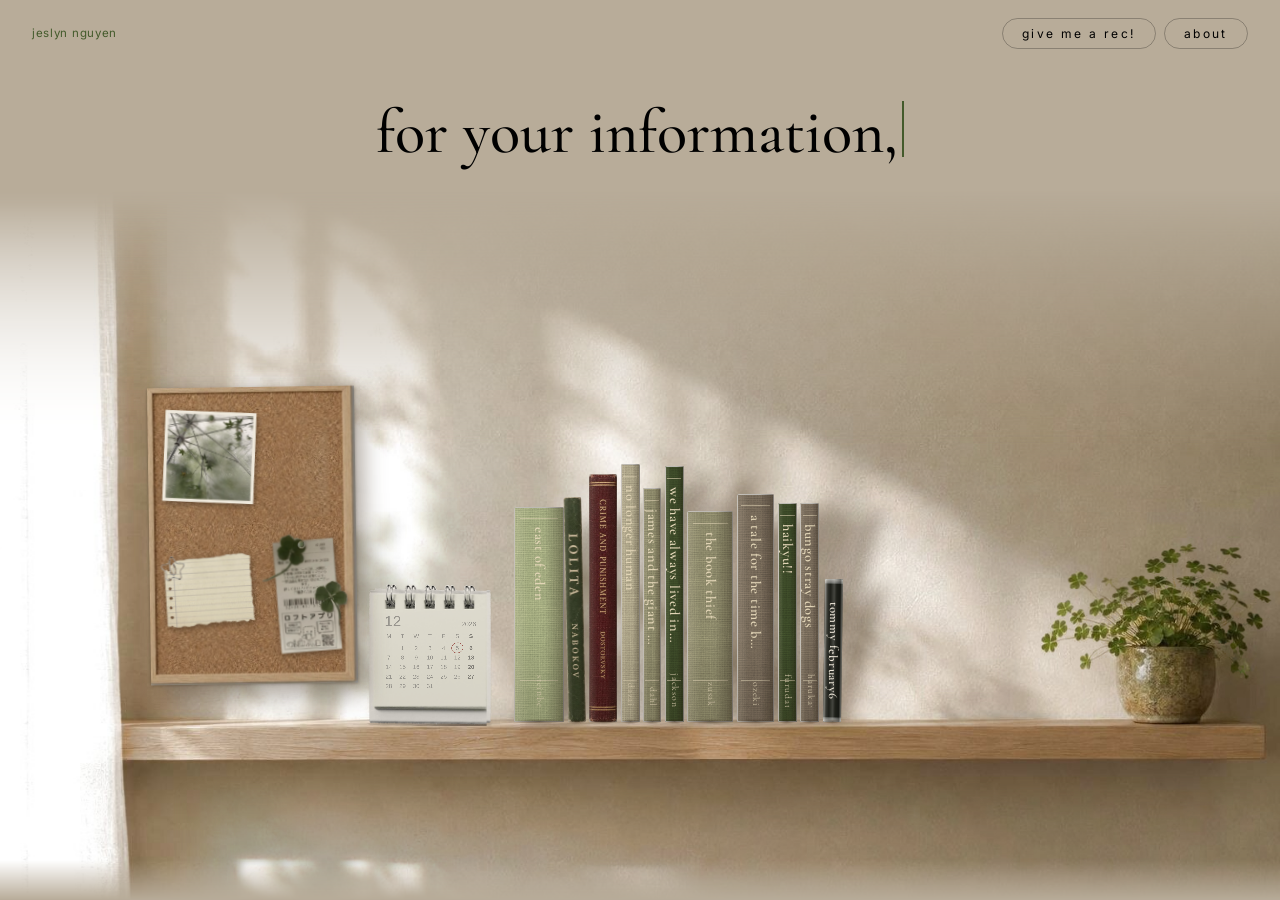
==== index.html @ f7315ec4 "wind on the curtain, clover and wall shadows, rain photo on the board, no search or filters, straigh" ====
<!DOCTYPE html>
<html lang="en">
<head>
  <meta charset="UTF-8" />
  <meta name="viewport" content="width=device-width, initial-scale=1.0" />
  <title>jeslyn.fyi</title>
  <link rel="stylesheet" href="styles.css?v=90" />
  <link rel="stylesheet" href="library/library.css?v=90" />
</head>
<body>
  <header class="lib-bar">
    <p class="lib-kicker">jeslyn nguyen</p>
    <div class="lib-bar-btns">
      <button class="lib-btn" id="libRecommend" type="button">give me a rec!</button>
      <button class="lib-btn" id="libAbout" type="button">about</button>
    </div>
  </header>
  <main class="lib">
    <div class="site lib-top">
      <header class="lib-hero">
        <h1 class="lib-heading" id="libHeading">for your information,</h1>
      </header>

      <p class="lib-now" id="libNow" aria-live="polite"></p>
    </div>

    <div class="scene" id="scene">
      <div class="scene-track">
        <div class="lib-shelf" id="shelfRead" aria-label="my shelf"></div>
      </div>
    </div>

    <div class="site lib-rest">
      <section class="lib-section" id="toReadSection" hidden>
        <p class="lib-kicker">up next</p>
        <h2 class="lib-heading lib-heading--small">the to-read shelf</h2>
        <p class="lib-count" id="toReadCount"></p>
        <div class="scene scene--queue">
          <div class="scene-track">
            <div class="lib-shelf" id="shelfToRead" aria-label="up next"></div>
          </div>
        </div>
      </section>

      <p class="lib-empty" id="libEmpty" hidden>nothing on the shelf yet</p>
    </div>
  </main>

  <div class="lib-overlay" id="overlay" hidden>
    <div class="lib-open" role="dialog" aria-modal="true" aria-labelledby="libTitle">
      <div class="lib-art" id="libArt">
        <span class="lib-disc" aria-hidden="true"></span>
        <div class="lib-cover" id="libCover">
          <img id="libCoverImg" alt="" />
          <span class="lib-cover-title" id="libCoverTitle"></span>
        </div>
      </div>
      <div class="lib-card">
        <div class="lib-head" id="libStatus"></div>
        <h2 class="lib-title" id="libTitle"></h2>
        <p class="lib-author" id="libAuthor"></p>
        <p class="lib-quote" id="libQuote"></p>
        <dl class="lib-meta" id="libMeta"></dl>
        <div class="lib-detail" id="libDetail"></div>
        <div class="lib-nav">
          <div class="lib-steps">
            <button type="button" id="libPrev">&larr; previous</button>
            <button type="button" id="libNext">next &rarr;</button>
          </div>
          <button type="button" id="libClose" class="lib-shelve">shelf</button>
        </div>
      </div>
    </div>
  </div>

  <div class="lib-overlay" id="weekOverlay" hidden>
    <div class="wk" role="dialog" aria-modal="true" aria-labelledby="wkTitle">
      <div class="wk-head">
        <h2 class="wk-title" id="wkTitle"></h2>
        <button type="button" class="wk-shelf" id="wkClose">shelf</button>
      </div>
      <div class="wk-week" id="wkWeek"></div>
    </div>
  </div>

  <div class="lib-overlay" id="aboutOverlay" hidden>
    <div class="rec about" role="dialog" aria-modal="true" aria-labelledby="aboutHeading">
      <button class="lib-close" id="aboutClose" type="button">close</button>
      <p class="lib-kicker">fyi</p>
      <h2 class="rec-heading" id="aboutHeading"></h2>
      <div class="about-text" id="aboutText"></div>
    </div>
  </div>

  <div class="lib-overlay" id="recOverlay" hidden>
    <form class="rec" id="recForm" role="dialog" aria-modal="true" aria-labelledby="recHeading" novalidate>
      <button class="lib-close" id="recClose" type="button">close</button>
      <p class="lib-kicker">recommend a book</p>
      <h2 class="rec-heading" id="recHeading">what should i read next?</h2>

      <div id="recPick">
        <input class="rec-input" id="recQuery" type="search" placeholder="search by title or author" autocomplete="off" aria-label="search for a book" />
        <p class="rec-hint" id="recHint" aria-live="polite"></p>
        <ul class="rec-results" id="recResults"></ul>
        <button class="rec-link" id="recManual" type="button">can't find it? type it in</button>
      </div>

      <div id="recWrite" hidden>
        <div class="rec-book">
          <span class="rec-thumb" id="recThumb"><img id="recThumbImg" alt="" hidden /></span>
          <div class="rec-book-text" id="recPicked">
            <p class="rec-book-title" id="recBookTitle"></p>
            <p class="rec-book-by" id="recBookBy"></p>
          </div>
          <div class="rec-book-text" id="recTyped" hidden>
            <input class="rec-input" id="recTitle" placeholder="title" aria-label="title" />
            <input class="rec-input" id="recAuthor" placeholder="author (optional)" aria-label="author" />
          </div>
        </div>
        <label class="rec-label" for="recName">your name</label>
        <input class="rec-input" id="recName" placeholder="who's recommending this?" maxlength="80" />
        <label class="rec-label" for="recWhy">why should i read it?</label>
        <textarea class="rec-input rec-why" id="recWhy" rows="3" placeholder="optional, a line or two" maxlength="2000"></textarea>
        <input type="checkbox" class="rec-trap" id="recTrap" tabindex="-1" autocomplete="off" aria-hidden="true" />
        <p class="rec-status" id="recStatus" aria-live="polite"></p>
        <div class="rec-actions">
          <button class="rec-link" id="recBack" type="button">&larr; another book</button>
          <button class="lib-btn rec-send" id="recSend" type="submit">send it</button>
        </div>
      </div>

      <div id="recDone" hidden>
        <p class="rec-done">sent! thank you &hearts;</p>
        <button class="rec-link" id="recAgain" type="button">recommend another</button>
      </div>
    </form>
  </div>

  <script src="library/shelf.js?v=90"></script>
  <script src="library/library.js?v=90"></script>
  <script src="library/recommend.js?v=90"></script>
  <script src="library/week.js?v=90"></script>
  <script src="library/wind.js?v=90"></script>
</body>
</html>
---- styles.css ----
@import url("https://fonts.googleapis.com/css2?family=Inter:wght@400;500;600&family=Cormorant+Garamond:ital,wght@0,500;0,600;1,500&family=Caveat:wght@500;600&display=swap");

:root {
  --bg: #b8ac99; /* the wall colour in library/photo/room.jpg */
  --ink: #1e211a;
  --accent: #435a2b;
}

* {
  margin: 0;
  padding: 0;
  box-sizing: border-box;
}

html {
  scroll-behavior: smooth;
}

body {
  background: var(--bg);
  color: var(--ink);
  font-family: "Inter", "Helvetica Neue", Helvetica, Arial, sans-serif;
  font-weight: 400;
  line-height: 1.6;
  text-transform: lowercase;
  -webkit-font-smoothing: antialiased;
  min-height: 100vh;
}

.site {
  max-width: 900px;
  margin: 0 auto;
  /* side padding grows/shrinks with the viewport for mobile friendliness */
  padding: clamp(2rem, 6vw, 3rem) clamp(1.15rem, 5vw, 2rem) 4rem;
}

/* page content */
.page-title {
  font-size: 2.2rem;
  font-weight: 600;
  letter-spacing: -0.02em;
  margin-bottom: 1.5rem;
}

.prose {
  /* fill the content column and reflow with the screen instead of
     wrapping at a fixed character count */
  max-width: 100%;
  font-size: 1.05rem;
}

.prose p {
  margin-bottom: 1.1rem;
}

.prose a {
  color: var(--accent);
  text-decoration: underline;
  text-underline-offset: 3px;
}

/* things i like: simple bullet list */
.like-list {
  margin: 0;
  padding-left: 1.2rem;
  line-height: 2;
  font-size: 1.05rem;
}

.like-list a {
  color: var(--accent);
  text-decoration: none;
  border-bottom: 1px solid transparent;
}

.like-list a:hover {
  border-bottom-color: var(--accent);
}

/* board: pinterest-style masonry — equal-width columns that pack
   vertically, so the top of one card meets the bottom of the one above. */
.board {
  column-count: 3;
  column-gap: 1rem;
}

.card {
  break-inside: avoid;
  display: inline-block;
  width: 100%;
  margin-bottom: 1rem;
  background: #ffffff;
  border: 1px solid rgba(0, 0, 0, 0.06);
  border-radius: 14px;
  overflow: hidden;
  transition: transform 0.15s ease, box-shadow 0.15s ease;
}

.card:hover {
  transform: translateY(-3px);
  box-shadow: 0 8px 20px rgba(45, 55, 30, 0.12);
}

.card h3 {
  font-size: 1.1rem;
  font-weight: 600;
}

/* linked card: whole card is clickable */
.card--link {
  text-decoration: none;
  color: inherit;
  position: relative;
  display: block;
}

.card--link:hover h3 {
  color: var(--accent);
}

.card-arrow {
  position: absolute;
  top: 0.7rem;
  right: 0.85rem;
  font-size: 0.9rem;
  color: var(--accent);
}

/* expandable card: opens a modal with more info */
.card--expand {
  position: relative;
  display: block;
  border: none;
  cursor: pointer;
  font-family: inherit;
  text-transform: lowercase;
  text-align: left;
  color: inherit;
}

.card--expand:hover h3 {
  color: var(--accent);
}

.card-plus {
  position: absolute;
  top: 0.55rem;
  right: 0.8rem;
  font-size: 1.1rem;
  line-height: 1;
  color: var(--accent);
}

/* text card: title + text, hugs the width of its longest line */
.card--text {
  padding: 1.1rem 1.2rem;
}

.card--link.card--text h3,
.card--expand.card--text h3 {
  padding-right: 1rem;
}

.card--text h3 {
  margin-bottom: 0.4rem;
}

.card--text p {
  font-size: 0.92rem;
  color: rgba(0, 0, 0, 0.75);
}

.card--text:has(p) {
  margin-bottom: 0;
}

.card--text h3:only-child {
  margin-bottom: 0;
}

/* image card: the image sets the width, title sits underneath */
.card--image {
  padding: 0;
}

.card--image img {
  display: block;
  width: 100%;
  height: auto;
}

.card--image h3 {
  padding: 0.85rem 1.1rem 1.05rem;
}

/* 3d tilt card (see the pointermove handler in things-i-like.html) */
.card--3d {
  transform-style: preserve-3d;
  will-change: transform;
  transition: transform 0.12s ease, box-shadow 0.15s ease;
}

.card--3d:hover {
  box-shadow: 0 18px 40px rgba(45, 55, 30, 0.25);
}

/* generic pop-up modal (things i like) */
.modal-overlay {
  position: fixed;
  inset: 0;
  background: rgba(0, 0, 0, 0.4);
  display: flex;
  align-items: center;
  justify-content: center;
  padding: 1.5rem;
  z-index: 10;
}

.modal-overlay[hidden] {
  display: none;
}

.modal-card {
  background: #ffffff;
  border: 1px solid rgba(0, 0, 0, 0.08);
  border-radius: 16px;
  width: 100%;
  max-width: 420px;
  padding: 1.6rem 1.7rem 1.8rem;
  position: relative;
  box-shadow: 0 20px 50px rgba(0, 0, 0, 0.25);
  max-height: 85vh;
  overflow-y: auto;
}

.modal-close {
  position: absolute;
  top: 0.9rem;
  right: 1.1rem;
  border: none;
  background: none;
  color: rgba(0, 0, 0, 0.45);
  font-family: inherit;
  font-size: 0.8rem;
  text-transform: lowercase;
  cursor: pointer;
}

.modal-close:hover {
  color: var(--accent);
}

.modal-title {
  font-size: 1.5rem;
  font-weight: 600;
  letter-spacing: -0.01em;
  margin-bottom: 0.9rem;
}

.modal-body {
  font-size: 0.98rem;
  color: rgba(0, 0, 0, 0.78);
}

.modal-body p {
  margin-bottom: 0.9rem;
}

.modal-body p:last-child {
  margin-bottom: 0;
}

/* placeholder page */
.placeholder {
  border: 1.5px dashed var(--accent);
  border-radius: 14px;
  padding: 2.5rem;
  text-align: center;
  color: var(--accent);
  font-size: 1.05rem;
  max-width: 60ch;
}

/* footer */
.footer {
  margin-top: 4rem;
  font-size: 0.85rem;
  color: rgba(0, 0, 0, 0.5);
}

@media (max-width: 720px) {
  .board {
    column-count: 2;
  }
}

@media (max-width: 460px) {
  .board {
    column-count: 1;
  }
  .page-title {
    font-size: 1.8rem;
  }
}

/* the cursor is a small moss-green dot everywhere (text fields keep the typing caret) */
:root { --dot: url("data:image/svg+xml,<svg xmlns='http://www.w3.org/2000/svg' width='22' height='22' viewBox='0 0 22 22'><circle cx='11' cy='11' r='10' fill='%23435a2b'/></svg>") 11 11, auto; }
*, *::before, *::after { cursor: var(--dot) !important; }
input[type="search"], input[type="text"], input[type="email"], textarea { cursor: text !important; }
---- library/library.css ----
/* digital library bookshelf (digital-library.html) */
.lib, .lib-overlay { --paper: #f4f2ed; --wood: #ddd8ce; --wood-dark: #bdb6a8; --shadow: 42, 36, 20; --grain: url("data:image/svg+xml,%3Csvg xmlns='http://www.w3.org/2000/svg' width='140' height='140'%3E%3Cfilter id='n'%3E%3CfeTurbulence type='fractalNoise' baseFrequency='0.85' numOctaves='2' stitchTiles='stitch'/%3E%3CfeColorMatrix values='0 0 0 0 0  0 0 0 0 0  0 0 0 0 0  0 0 0 0.22 0'/%3E%3C/filter%3E%3Crect width='140' height='140' filter='url(%23n)'/%3E%3C/svg%3E"); }
.lib-locked { overflow: hidden; }

/* hero */
.lib-hero { text-align: center; margin-bottom: 1.5rem; }
.lib-kicker { font-size: 0.72rem; letter-spacing: 0.3em; color: var(--accent); margin-bottom: 0.9rem; }
.lib-heading {
  font-family: "Cormorant Garamond", Georgia, serif;
  font-size: clamp(2.3rem, 6.5vw, 3.9rem);
  font-weight: 500;
  letter-spacing: 0;
  line-height: 1.15;
  max-width: 18em;
  margin: 0 auto;
  display: grid;
}
.lib-heading > span { grid-area: 1 / 1; }
.lib-ghost { visibility: hidden; }
.lib-keep { text-transform: none; }
.lib-typed::after { content: ""; display: inline-block; width: 2px; height: 0.9em; margin-left: 4px; background: var(--accent); vertical-align: -0.08em; animation: lib-caret 1s steps(1) infinite; }
.lib-heading--small { font-size: clamp(1.4rem, 3.5vw, 1.9rem); min-height: 0; }
.lib-heading--small::after { display: none; }
@keyframes lib-caret { 50% { opacity: 0; } }
.lib-count { margin-top: 0.9rem; font-size: 0.72rem; letter-spacing: 0.3em; color: var(--accent); }
.lib-btn {
  display: inline-block;
  background: none;
  font-family: inherit;
  text-transform: lowercase;
  cursor: pointer;
  margin-top: 1.1rem;
  padding: 0.45rem 1.2rem;
  border: 1px solid rgba(0, 0, 0, 0.25);
  border-radius: 999px;
  font-size: 0.75rem;
  letter-spacing: 0.2em;
  color: var(--ink);
  text-decoration: none;
  transition: border-color 0.15s, color 0.15s;
}
.lib-btn:hover { color: var(--accent); border-color: var(--accent); }
.lib-btn[hidden] { display: none; }

/* top bar: name on the left, rec + about on the right */
.lib-bar { display: flex; align-items: center; justify-content: space-between; gap: 1rem; padding: 1.1rem clamp(1rem, 4vw, 2rem) 0; }
.lib-bar .lib-kicker { margin: 0; letter-spacing: 0.06em; }
.lib-bar-btns { display: flex; gap: 0.5rem; }
.lib-bar .lib-btn { margin-top: 0; }

/* fixed room for up to 3 lines, so hovering never nudges the shelf */
.lib-now {
  text-align: center; font-size: 0.9rem; font-style: italic; color: var(--accent);
  line-height: 1.5; height: 4.5em; margin: 1.2rem auto 0.4rem; max-width: 40em;
  display: -webkit-box; -webkit-box-orient: vertical; -webkit-line-clamp: 3; line-clamp: 3; overflow: hidden;
}

/* ---------- the photographed room ----------
   photo/room.jpg is one photo of an empty oak shelf on the wall, lit from the upper left.
   everything on the shelf is sized in real centimetres (--cm) to match the photo's scale, and stands
   on the shelf's top, which is 25.1% of the photo's width up from its bottom edge. */
.lib-top { position: relative; z-index: 1; padding-bottom: 0; }
.lib-rest { padding-top: 0; }
/* with nothing on the to-read pile, drop the empty padding so the page doesn't scroll for nothing */
.lib-rest:not(:has(> :not([hidden]))) { display: none; }
/* the room fills the window and ends where its blurred bottom would be, but never crops above the shelf's front edge */
body:has(> main.lib) { height: 100dvh; display: flex; flex-direction: column; }
body:has(> main.lib) > .lib-bar { flex: none; }
main.lib { flex: 1 1 0; display: flex; flex-direction: column; }
main.lib > .lib-top, main.lib > .lib-rest { flex: none; }
#scene {
  flex: 1 1 0; min-height: max(46.5vw, 354px);
  -webkit-mask-image: linear-gradient(to bottom, #000 calc(100% - 2.5rem), transparent);
  mask-image: linear-gradient(to bottom, #000 calc(100% - 2.5rem), transparent);
}
.scene { position: relative; margin-top: calc(-15vw + 7.4rem); overflow-x: auto; overflow-y: hidden; scrollbar-width: none; }
.scene::-webkit-scrollbar { display: none; }
/* phones only have room for the shelf at its smaller size */
@media (max-width: 700px) {
  .scene .scene-track { --cm: 0.78cqw; }
  #scene .lib-shelf { left: 11.5%; }
  #scene .board { left: 14%; }
}
.scene-track {
  --cm: 0.9cqw;
  container-type: inline-size;
  position: relative;
  width: max(100%, 760px);
  aspect-ratio: 1536 / 1024;
}
/* the photo (and its fade) sits on a layer of its own so the hung board isn't faded with it */
.scene-track::before {
  content: ""; position: absolute; inset: 0;
  background: url("photo/room.jpg") center / 100% 100% no-repeat;
  -webkit-mask-image: linear-gradient(to bottom, transparent, #000 30%, #000 88%, transparent);
  mask-image: linear-gradient(to bottom, transparent, #000 30%, #000 88%, transparent);
}
/* wind.js: the curtain and clover, redrawn over the photo while the wind moves them */
/* leaves swinging past the photo's right edge shouldn't make the shelf scroll sideways */
.scene-track { overflow-x: clip; }
.wind { position: absolute; left: 0; top: 0; pointer-events: none; }
.wind-curtain, .wind-light {
  height: 100%;
  -webkit-mask-image: linear-gradient(to bottom, transparent 1.5%, #000 30%, #000 88%, transparent);
  mask-image: linear-gradient(to bottom, transparent 1.5%, #000 30%, #000 88%, transparent);
}
.wind-shade {
  isolation: isolate;
  overflow: hidden;
  -webkit-mask: url("photo/wind/shade-mask.png") 0 0 / 100% 100%;
  mask: url("photo/wind/shade-mask.png") 0 0 / 100% 100%;
}
.wind-shade-lit { position: absolute; inset: 0; background: url("photo/wind/shade-base.jpg") 0 0 / 100% 100%; }
.wind-shade-shadows { position: absolute; background: url("photo/wind/shade.jpg") 0 0 / 100% 100%; mix-blend-mode: multiply; will-change: transform; }
.wind-light { width: 100%; opacity: 0; background: radial-gradient(55% 75% at 0% 42%, rgba(255, 250, 238, 0.5), transparent 70%); }
.lib-shelf {
  position: absolute; left: 15%; right: 20.5%; bottom: 25.1cqw;
  display: flex; align-items: flex-end; justify-content: center; gap: calc(0.3 * var(--cm));
}
.lib-shelf[hidden], .lib-shelf > [hidden] { display: none; }
/* the to-read shelf is a shorter crop of the same photo */
.scene--queue { margin: 1.5rem 0 0; }
.scene--queue .scene-track { aspect-ratio: 1536 / 420; }
.scene--queue .scene-track::before { background-size: 100% auto; background-position: 50% 55%; -webkit-mask-image: none; mask-image: none; border-radius: 6px; }
.scene--queue .lib-shelf { bottom: 7.3cqw; left: 6%; right: 22%; }

/* everything on the shelf: a soft shadow thrown up and to the right onto the wall,
   and a dark crease where it meets the oak */
.bk, .cd {
  position: relative; flex: none; padding: 0; border: 0; background: none; font: inherit; color: inherit;
  transform-origin: 50% 100%;
  transition: transform 0.35s cubic-bezier(0.2, 0.7, 0.2, 1);
}
.bk { transform: rotate(var(--lean, 0deg)); }
.bk::before, .cd::before {
  pointer-events: none;
  content: ""; position: absolute; z-index: -1; left: 14%; right: -16%; top: 6%; bottom: 0;
  background: rgba(58, 40, 18, 0.38); filter: blur(calc(0.8 * var(--cm))); border-radius: 3px;
  transform: skewX(-16deg); transform-origin: 0 100%;
  transition: transform 0.35s cubic-bezier(0.2, 0.7, 0.2, 1), opacity 0.35s;
}
.bk::after, .cd::after {
  content: ""; position: absolute; z-index: 2; left: -2%; right: -2%; bottom: calc(-0.2 * var(--cm)); height: calc(0.45 * var(--cm));
  background: radial-gradient(closest-side, rgba(36, 22, 8, 0.5), transparent); pointer-events: none;
  transition: transform 0.35s cubic-bezier(0.2, 0.7, 0.2, 1), opacity 0.35s;
}
.bk:hover, .bk:focus-visible { transform: translateY(calc(-1.4 * var(--cm))) rotate(var(--lean, 0deg)); z-index: 3; }
.bk:hover::before, .bk:focus-visible::before,
.cd:hover::before, .cd:focus-visible::before { transform: translate(calc(0.5 * var(--cm)), calc(1.4 * var(--cm))) skewX(-16deg); opacity: 0.75; }
.bk:hover::after, .bk:focus-visible::after,
.cd:hover::after, .cd:focus-visible::after { transform: translateY(calc(1.4 * var(--cm))) scaleX(0.8); opacity: 0.45; }
.bk:focus-visible, .cd:focus-visible, .board:focus-visible { outline: none; }
.bk:focus-visible .bk-body, .cd:focus-visible .cd-body, .board:focus-visible .bb { outline: 2px solid #eef2e4; outline-offset: 3px; }
/* the photos were taken in flat studio light; this warms them into the room's light */
.bk-body, .cd-body, .bb, .cal { filter: sepia(0.14) saturate(0.9) brightness(0.94); }

/* books: a photo of the spine (spine: in shelf.js), or a cloth spine in their colour if there isn't one */
.bk { width: calc(var(--w) * var(--cm)); height: calc(var(--h) * var(--cm)); }
.bk-body { position: absolute; inset: 0; overflow: hidden; border-radius: 2px 2px 1px 1px; pointer-events: none; }
.bk-photo { position: absolute; inset: 0; width: 100%; height: 100%; object-fit: fill; display: block; }
.bk-cloth {
  position: absolute; inset: 0; display: flex; flex-direction: column; align-items: center; justify-content: space-between;
  padding: calc(1.8 * var(--cm)) 0 calc(1.3 * var(--cm));
  background: url("photo/cloth.jpg") center / calc(12 * var(--cm)) auto, var(--c); background-blend-mode: overlay;
  color: #e9dcbc; font-family: "Cormorant Garamond", Georgia, serif;
}
.bk-cloth::before, .bk-cloth::after { content: ""; position: absolute; left: 12%; right: 12%; height: 1px; background: currentColor; opacity: 0.55; }
.bk-cloth::before { top: calc(1 * var(--cm)); }
.bk-cloth::after { bottom: calc(3.6 * var(--cm)); }
.bk-title { writing-mode: vertical-rl; font-size: calc(1.25 * var(--cm)); font-weight: 600; letter-spacing: 0.05em; white-space: nowrap; overflow: hidden; text-overflow: ellipsis; max-height: 72%; }
.bk-author { font-size: calc(0.85 * var(--cm)); letter-spacing: 0.08em; writing-mode: vertical-rl; max-height: 18%; overflow: hidden; white-space: nowrap; }
.bk.has-photo .bk-cloth { display: none; }
/* the round of the spine: lit on the left, falling into shadow on the right */
.bk-body::after {
  content: ""; position: absolute; inset: 0;
  background: linear-gradient(90deg, rgba(255, 246, 226, 0.16), transparent 30%, transparent 62%, rgba(28, 16, 4, 0.34)),
    linear-gradient(to bottom, transparent 60%, rgba(28, 16, 4, 0.14));
}
.bk-ribbon { position: absolute; z-index: -1; right: 28%; top: calc(-1.3 * var(--cm)); width: calc(0.5 * var(--cm)); height: calc(2.4 * var(--cm)); background: #4d6a2f; clip-path: polygon(0 0, 100% 0, 100% 100%, 50% 82%, 0 100%); }

/* cds stand spine-out: a jewel case (a bit thicker than real so the names read), its printed spine behind clear plastic */
.cd { width: calc(1.6 * var(--cm)); height: calc(12.4 * var(--cm)); transform: rotate(var(--lean, 0deg)); }
.cd:hover, .cd:focus-visible { transform: translateY(calc(-1.4 * var(--cm))) rotate(var(--lean, 0deg)); z-index: 3; }
.cd-body { position: absolute; inset: 0; border-radius: 1px; overflow: hidden; pointer-events: none; background: var(--c); color: #f3eee4; transition: background-color 0.4s; }
.cd--light .cd-body { color: #1f1d18; }
.cd-name {
  position: absolute; inset: 5% 0; display: block; text-align: center; line-height: calc(1.6 * var(--cm));
  writing-mode: vertical-rl; font-family: "Cormorant Garamond", Georgia, serif; font-size: calc(1.1 * var(--cm)); font-weight: 600; letter-spacing: 0.06em;
  white-space: nowrap; overflow: hidden; text-overflow: ellipsis;
}
/* the plastic: bright hinge edges, a gloss streak, and the clear rails at the top and bottom */
.cd-body::after {
  content: ""; position: absolute; inset: 0;
  background:
    linear-gradient(90deg, rgba(255, 255, 255, 0.6), rgba(255, 255, 255, 0.1) 16%, transparent 32%, rgba(255, 255, 255, 0.18) 52%, transparent 66%, rgba(0, 0, 0, 0.28) 86%, rgba(255, 255, 255, 0.4)),
    linear-gradient(to bottom, rgba(225, 228, 230, 0.75), rgba(160, 165, 168, 0.55) 3%, transparent 3.4%, transparent 96.6%, rgba(160, 165, 168, 0.55) 97%, rgba(225, 228, 230, 0.75));
}
.cd .art { display: none; }

/* the bulletin board hangs on the wall to the left, above the calendar */
.board {
  position: absolute; z-index: 1; left: 11.5%; bottom: calc(24.9cqw + 3.5 * var(--cm));
  width: calc(18 * var(--cm)); aspect-ratio: 433 / 620; padding: 0; border: 0; background: none;
  transform: rotate(-0.8deg); transform-origin: 50% 0;
  transition: transform 0.45s cubic-bezier(0.2, 0.7, 0.2, 1);
}
.board::before {
  pointer-events: none;
  content: ""; position: absolute; z-index: -1; inset: 2% -3% -4% 3%;
  background: rgba(58, 40, 18, 0.42); filter: blur(calc(1 * var(--cm)));
  transition: transform 0.45s cubic-bezier(0.2, 0.7, 0.2, 1), opacity 0.45s;
}
.bb { position: absolute; inset: 0; pointer-events: none; box-shadow: 0 calc(0.1 * var(--cm)) calc(0.25 * var(--cm)) rgba(40, 26, 10, 0.35); }

/* the standing calendar (a photo with its page blanked, straightened to face the front; the month is laid onto the page) and its
   shadow on the shelf, which hangs just below the shelf line. Sizes inside .cal-page are photo pixels. */
.cal {
  position: relative; flex: none; width: calc(10.73 * var(--cm)); aspect-ratio: 750 / 858;
  margin: 0 calc(1.6 * var(--cm)) calc(-0.30 * var(--cm)) 0; filter: sepia(0.14) saturate(0.9) brightness(0.94);
}
.cal { display: block; padding: 0; border: 0; background: none; font: inherit; cursor: pointer; color: inherit; text-decoration: none; transition: filter 0.4s ease; }
/* hovering doesn't move it: the page catches a little more light and the pen circle around today is drawn again */
.cal:hover, .cal:focus-visible { filter: sepia(0.14) saturate(0.9) brightness(1); }
.cal:focus-visible { outline: 2px solid #eef2e4; outline-offset: 3px; }
.cal img { width: 100%; height: 100%; display: block; }
.cal-page {
  position: absolute; left: 0; top: 0; width: 673px; height: 664px; transform-origin: 0 0;
  font-family: "Helvetica Neue", Helvetica, Arial, sans-serif; color: #9a9a97; line-height: 1; text-transform: none;
}
.cal-num { position: absolute; left: 64px; top: 112px; font-size: 90px; font-weight: 300; }
.cal-year { position: absolute; right: 60px; top: 154px; font-size: 40px; }
.cal-days, .cal-grid { position: absolute; left: 49px; width: 574px; display: grid; grid-template-columns: repeat(7, 1fr); font-size: 35px; }
.cal-days { top: 218px; grid-auto-rows: 57px; }
.cal-grid { top: 290px; grid-auto-rows: 57.2px; }
.cal-days > span, .cal-grid > span { display: grid; place-items: center; }
.cal .sun { font-weight: 700; color: #82827f; }
/* today gets a pen circle */
.cal-grid .today { position: relative; }
.cal-grid .today::after {
  content: ""; position: absolute; left: 50%; top: 50%; width: 66px; height: 58px; transform: translate(-50%, -52%) rotate(-8deg);
  border: 3px solid rgba(168, 52, 48, 0.85); border-radius: 50% 46% 52% 48%;
  -webkit-mask: conic-gradient(from -60deg, #000 var(--ink), transparent 0); mask: conic-gradient(from -60deg, #000 var(--ink), transparent 0);
}
@property --ink { syntax: "<angle>"; inherits: false; initial-value: 360deg; }
@keyframes cal-ink { from { --ink: 0deg; } to { --ink: 360deg; } }
.cal:hover .today::after, .cal:focus-visible .today::after { animation: cal-ink 0.8s cubic-bezier(0.45, 0, 0.25, 1); }
.bb > img { width: 100%; height: 100%; display: block; }
/* things pinned to the cork; each pivots on its tack (or clip) and moves on its own when hovered */
.pin {
  position: absolute; pointer-events: auto; transform: rotate(var(--tilt));
  filter: drop-shadow(calc(0.1 * var(--cm)) calc(0.18 * var(--cm)) calc(0.28 * var(--cm)) rgba(45, 28, 12, 0.5));
  transition: transform 0.5s cubic-bezier(0.3, 1.5, 0.5, 1), filter 0.4s ease;
}
.pin img { width: 100%; display: block; }
.pin:hover { z-index: 1; filter: drop-shadow(calc(0.2 * var(--cm)) calc(0.38 * var(--cm)) calc(0.45 * var(--cm)) rgba(45, 28, 12, 0.42)); }
.pin-rain:hover { transform: rotate(calc(var(--tilt) - 2.4deg)) scale(1.015); }
.pin-receipt:hover { animation: pin-flutter 0.9s ease-in-out; }
.pin-note:hover { transform: rotate(calc(var(--tilt) + 2deg)) scale(1.02); }
@keyframes pin-flutter {
  25% { transform: rotate(calc(var(--tilt) - 2.5deg)); }
  50% { transform: rotate(calc(var(--tilt) + 1.6deg)); }
  75% { transform: rotate(calc(var(--tilt) - 0.8deg)); }
}
.tack {
  position: absolute; z-index: 2; width: 3.926%; aspect-ratio: 1; transform: translate(-50%, -50%); pointer-events: none;
  background: url("photo/board/tack.png") center / 100% no-repeat;
  filter: drop-shadow(calc(0.06 * var(--cm)) calc(0.1 * var(--cm)) calc(0.1 * var(--cm)) rgba(45, 28, 12, 0.55));
}
.about-text p { line-height: 1.6; margin-bottom: 0.8rem; }
.about-text p:last-child { margin-bottom: 0; }
.about-text a { color: inherit; text-decoration: underline; text-decoration-thickness: 1px; text-underline-offset: 3px; }
.about-text a:hover { color: #435a2b; }
.about-links { display: flex; flex-wrap: wrap; align-items: center; gap: 0.6rem; margin-top: 1.2rem; }
.about-links .lib-btn { margin-top: 0; }

/* open cd: square case with the disc sliding out to the right */
.lib-art { position: relative; width: 100%; }
.lib-art .lib-cover { z-index: 1; }
.lib-disc { display: none; }
.lib-art--cd .lib-cover { aspect-ratio: 1; border-radius: 1px; }
.lib-art--cd .lib-disc {
  display: block; position: absolute; z-index: 0;
  top: 3%; right: 3%; width: 94%; aspect-ratio: 1; border-radius: 50%;
  box-shadow: 0 2px 6px rgba(40, 28, 14, 0.28);
  -webkit-mask: radial-gradient(circle, transparent 0 6.5%, #000 7%);
  mask: radial-gradient(circle, transparent 0 6.5%, #000 7%);
  animation: lib-slide 0.75s cubic-bezier(0.25, 0.8, 0.25, 1) 0.3s both;
}
/* the printed silver face; it spins on its own layer so the slide keeps its transform */
.lib-disc::before {
  content: ""; position: absolute; inset: 0; border-radius: 50%;
  background:
    radial-gradient(circle, rgba(250, 250, 248, 0.92) 0 14%, rgba(150, 150, 156, 0.55) 14.5% 15.5%, transparent 16% 48.5%, rgba(255, 255, 255, 0.35) 49% 49.6%, transparent 50%),
    conic-gradient(from 20deg, #d9d9dc, #f4f4f2 8%, #c7d6dd 14%, #e9dfee 20%, #f6f0d8 26%, #cfcfd3 34%, #b9b9be 44%, #ecebe8 52%, #d4e1e6 58%, #ecdcea 64%, #f5efd5 70%, #c9c9cd 80%, #b4b4b9 90%, #d9d9dc);
  box-shadow: inset 0 0 0 1px rgba(120, 120, 126, 0.35);
}
.lib-art--playing .lib-disc::before { animation: lib-spin 6s linear 1.05s infinite; }
@keyframes lib-slide { from { transform: translateX(0); } to { transform: translateX(42%); } }
@keyframes lib-spin { to { transform: rotate(360deg); } }
@media (min-width: 701px) { .lib-open:has(.lib-art--cd) { gap: 8.5rem; } }

.lib-section { margin-top: 4rem; text-align: center; }
.lib-section .lib-shelf { margin-top: 1.5rem; text-align: left; }
.lib-empty { text-align: center; color: rgba(0, 0, 0, 0.5); padding: 3rem 0; }

/* open book */
.lib-overlay {
  position: fixed;
  inset: 0;
  z-index: 10;
  display: flex;
  align-items: center;
  justify-content: center;
  padding: 1.5rem;
  background: rgba(235, 232, 226, 0.75);
  backdrop-filter: blur(10px);
  -webkit-backdrop-filter: blur(10px);
  animation: lib-fade 0.25s ease;
}
.lib-overlay[hidden] { display: none; }
@keyframes lib-fade { from { opacity: 0; } }
.lib-open {
  display: grid;
  grid-template-columns: minmax(0, 300px) minmax(0, 400px);
  gap: 4.5rem;
  align-items: center;
  max-height: 100%;
  animation: lib-rise 0.35s ease;
}
@keyframes lib-rise { from { transform: translateY(14px); opacity: 0; } }
/* closing is the opening played backwards */
.lib-overlay.lib-leaving { animation: lib-unfade 0.35s ease both; pointer-events: none; }
@keyframes lib-unfade { to { opacity: 0; } }
.lib-overlay.lib-leaving > * { animation: lib-sink 0.35s ease both; }
@keyframes lib-sink { to { transform: translateY(14px); opacity: 0; } }
.lib-cover {
  position: relative;
  aspect-ratio: 2 / 3;
  border-radius: 1px 2px 2px 1px;
  overflow: hidden;
  background: var(--c, var(--accent));
  box-shadow: inset 6px 0 8px -4px rgba(0, 0, 0, 0.35), 0 30px 60px -25px rgba(0, 0, 0, 0.55);
}
.lib-cover img { width: 100%; height: 100%; object-fit: cover; display: block; }
.lib-cover::after { content: ""; position: absolute; inset: 0 auto 0 0; width: 14px; background: linear-gradient(to right, rgba(0, 0, 0, 0.25), transparent); }
.lib-cover-title { display: none; }
.lib-cover--plain .lib-cover-title { display: flex; position: absolute; inset: auto 1.2rem 1.4rem; color: #ffffff; font-size: 1.4rem; font-weight: 600; line-height: 1.2; }
.lib-card {
  position: relative;
  max-height: calc(100vh - 3rem);
  overflow-y: auto;
  padding: 1.5rem 1.6rem 1.4rem;
  background: var(--paper);
  border: 1px solid rgba(0, 0, 0, 0.12);
  border-radius: 2px;
  box-shadow: 0 20px 50px rgba(0, 0, 0, 0.18);
}
.lib-close { position: absolute; top: 0.9rem; right: 1rem; border: none; background: none; font: inherit; font-size: 0.8rem; text-transform: lowercase; color: rgba(0, 0, 0, 0.45); cursor: pointer; }
.lib-close:hover { color: var(--accent); }
.lib-head { font-size: 0.72rem; letter-spacing: 0.06em; color: var(--accent); border-bottom: 1.5px solid var(--accent); padding-bottom: 0.5rem; margin-bottom: 0.9rem; }
.lib-title { font-size: 1.6rem; font-weight: 600; letter-spacing: -0.01em; line-height: 1.2; }
.lib-author { color: var(--accent); margin-bottom: 0.8rem; }
.lib-quote { font-style: italic; font-size: 0.95rem; color: rgba(0, 0, 0, 0.7); margin-bottom: 0.8rem; }
.lib-quote[hidden] { display: none; }
.lib-row { display: flex; justify-content: space-between; gap: 1rem; padding: 0.45rem 0; border-bottom: 1px dashed rgba(0, 0, 0, 0.15); font-size: 0.9rem; }
.lib-row dt { color: rgba(0, 0, 0, 0.5); }
.lib-row dd { text-align: right; font-weight: 500; }
.lib-detail { margin-top: 1.1rem; border-top: 1.5px solid var(--accent); padding-top: 0.9rem; }
.lib-detail[hidden] { display: none; }
.lib-detail h4 { font-size: 0.72rem; letter-spacing: 0.1em; color: var(--accent); margin-bottom: 0.3rem; }
.lib-detail p { font-size: 0.92rem; color: rgba(0, 0, 0, 0.78); margin-bottom: 0.9rem; }
.lib-detail p:last-child { margin-bottom: 0; }
.lib-tracks { padding-left: 1.05rem; margin-bottom: 0.9rem; font-size: 0.92rem; color: rgba(0, 0, 0, 0.78); }
.lib-tracks:last-child { margin-bottom: 0; }
.lib-tracks li { line-height: 1.45; padding: 0.05rem 0; }
.lib-tracks li::marker { color: var(--accent); }
.lib-nav { display: flex; align-items: center; justify-content: space-between; margin-top: 1.2rem; }
.lib-steps { display: flex; gap: 1.6rem; }
.lib-nav button { border: none; background: none; font: inherit; font-size: 0.8rem; letter-spacing: 0.1em; text-transform: lowercase; color: var(--accent); cursor: pointer; }
.lib-steps button { color: rgba(0, 0, 0, 0.5); }
.lib-steps button:hover { color: var(--accent); }
.lib-shelve { color: var(--accent); }
.lib-nav button:disabled { visibility: hidden; }
.lib-nav button:hover { text-decoration: underline; text-underline-offset: 3px; }

@media (max-width: 700px) {
  .lib-bar .lib-btn { padding: 0.4rem 0.8rem; letter-spacing: 0.12em; }
  .lib-overlay { align-items: flex-start; overflow-y: auto; }
  .lib-open { grid-template-columns: 1fr; gap: 1.2rem; justify-items: center; max-height: none; }
  .lib-art { width: 150px; }
  .lib-art--cd { margin-right: 64px; }
  .lib-card { max-height: none; }
}
@media (prefers-reduced-motion: reduce) {
  .bk, .cd, .cd-body, .board, .cal, .cal .today::after, .pin, .bk::before, .cd::before, .board::before, .bk::after, .cd::after, .lib-overlay, .lib-open, .rec { transition: none; animation: none; }
  .lib-art--cd .lib-disc, .lib-disc::before { animation: none; }
  .lib-art--cd .lib-disc { transform: translateX(42%); }
  .lib-heading::after { display: none; }
}

/* recommend a book */
.rec {
  position: relative;
  width: min(100%, 34rem);
  max-height: 100%;
  overflow-y: auto;
  padding: 2rem clamp(1.2rem, 5vw, 2.2rem) 1.8rem;
  background: #f7f5f0;
  border-radius: 2px;
  box-shadow: 0 30px 60px -30px rgba(0, 0, 0, 0.35);
  text-align: left;
  animation: lib-rise 0.35s ease;
}
.rec [hidden] { display: none; }
.rec-heading { font-size: 1.5rem; font-weight: 600; letter-spacing: -0.01em; margin-bottom: 1.4rem; }
.rec-input {
  display: block;
  width: 100%;
  padding: 0.5rem 0.1rem;
  border: none;
  border-bottom: 1.5px solid rgba(0, 0, 0, 0.2);
  background: none;
  font: inherit;
  color: inherit;
  outline: none;
  resize: vertical;
}
.rec-input:focus { border-bottom-color: var(--accent); }
.rec-input::placeholder { color: rgba(0, 0, 0, 0.38); }
.rec-label { display: block; margin-top: 1.3rem; font-size: 0.72rem; letter-spacing: 0.2em; color: var(--accent); }
.rec-hint { min-height: 1.4em; margin-top: 0.6rem; font-size: 0.85rem; color: rgba(0, 0, 0, 0.5); }
.rec-results { list-style: none; max-height: 18rem; overflow-y: auto; margin: 0 -0.5rem; }
.rec-result {
  display: flex;
  align-items: center;
  gap: 0.8rem;
  width: 100%;
  padding: 0.45rem 0.5rem;
  border: none;
  border-radius: 8px;
  background: none;
  font: inherit;
  text-transform: lowercase;
  text-align: left;
  color: inherit;
  cursor: pointer;
}
.rec-result:hover, .rec-result:focus-visible { background: rgba(44, 90, 136, 0.08); outline: none; }
.rec-result > span:last-child { display: flex; flex-direction: column; min-width: 0; }
.rec-thumb {
  flex: none;
  display: block;
  width: 64px;
  aspect-ratio: 2 / 3;
  overflow: hidden;
  border-radius: 2px;
  background: var(--bg);
  box-shadow: inset 3px 0 4px -2px rgba(0, 0, 0, 0.3), 0 8px 16px -10px rgba(0, 0, 0, 0.5);
}
.rec-thumb--small { width: 34px; }
.rec-thumb img { width: 100%; height: 100%; object-fit: cover; display: block; }
.rec-book { display: flex; align-items: center; gap: 1.1rem; margin-bottom: 0.4rem; }
.rec-book-text { flex: 1; min-width: 0; }
.rec-book-title { display: block; font-weight: 600; line-height: 1.3; }
.rec-book-by { display: block; font-size: 0.85rem; color: rgba(0, 0, 0, 0.55); }
.rec-why { min-height: 4.5rem; }
.rec-trap { position: absolute; left: -9999px; }
.rec-status { min-height: 1.4em; margin-top: 0.9rem; font-size: 0.85rem; color: var(--accent); }
.rec-actions { display: flex; justify-content: space-between; align-items: center; margin-top: 0.6rem; }
.rec-link { border: none; background: none; padding: 0; margin-top: 0.8rem; font: inherit; font-size: 0.85rem; text-transform: lowercase; color: var(--accent); cursor: pointer; }
.rec-link:hover { text-decoration: underline; }
.rec-actions .rec-link, .rec-send { margin-top: 0; }
.rec-send { background: var(--accent); border-color: var(--accent); color: #ffffff; }
.rec-send:hover { color: #ffffff; opacity: 0.88; }
.rec-send:disabled { opacity: 0.5; cursor: default; }
.rec-done { font-size: 1.1rem; font-weight: 600; color: var(--accent); }

/* the week that opens from the calendar: a paper week planner over the room */
.wk {
  --wk-ink: #2d2a22; --wk-muted: #9a9384; --wk-line: rgba(70, 55, 30, 0.1); --wk-accent: #435a2b;
  position: relative; display: flex; flex-direction: column; width: min(100%, 62rem); height: min(100%, 40rem);
  background: #f8f6f1; border: 1px solid rgba(0, 0, 0, 0.1); border-radius: 2px;
  box-shadow: 0 30px 60px -32px rgba(var(--shadow), 0.45);
  font-family: "Inter", "Helvetica Neue", Helvetica, Arial, sans-serif; color: var(--wk-ink);
  text-transform: lowercase; letter-spacing: normal; text-align: left;
  animation: lib-rise 0.35s ease;
}
.wk-head { display: flex; align-items: baseline; justify-content: space-between; gap: 1rem; padding: 1.3rem 1.6rem 0.8rem; }
.wk-title { font-family: "Cormorant Garamond", Georgia, serif; font-size: 2.3rem; font-weight: 500; line-height: 1; margin: 0; white-space: nowrap; }
.wk-title b { font-weight: 500; }
.wk-title span { color: var(--wk-muted); font-style: italic; font-weight: 400; }
.wk-shelf { font: inherit; font-size: 0.8rem; letter-spacing: 0.1em; color: var(--wk-accent); background: none; border: 0; padding: 0.2rem 0; cursor: pointer; }
.wk-shelf:hover { text-decoration: underline; text-underline-offset: 4px; }
.wk-week { flex: 1; display: grid; grid-template-columns: 3.6rem repeat(7, minmax(0, 1fr)); grid-template-rows: auto auto 1fr; min-height: 0; padding: 0 1.2rem 1rem 0.4rem; }
.wk-day { display: flex; flex-direction: column; align-items: center; gap: 0.15rem; padding: 0.2rem 0 0.6rem; white-space: nowrap; }
.wk-day > span:first-child { font-size: 0.66rem; letter-spacing: 0.22em; color: var(--wk-muted); }
.wk-num { font-family: "Cormorant Garamond", Georgia, serif; font-size: 1.7rem; line-height: 1.1; min-width: 2.2rem; text-align: center; }
.wk-day.wkend .wk-num { color: var(--wk-muted); }
.wk-day.today > span:first-child, .wk-day.today .wk-num { color: var(--wk-accent); }
.wk-day.today .wk-num { font-weight: 600; border-bottom: 1.5px solid var(--wk-accent); }
.wk-allday { border-top: 1.5px solid var(--wk-accent); height: 0.9rem; }
.wk-allday.label { font-size: 0; }
.wk-gutter, .wk-col { position: relative; }
.wk-col { border-left: 1px solid var(--wk-line); }
.wk-col.wkend { background: rgba(70, 55, 30, 0.018); }
.wk-hour { position: absolute; left: 0; right: 0; border-top: 1px dashed var(--wk-line); }
.wk-gutter .wk-hour { border: 0; }
.wk-gutter .wk-hour span { position: absolute; right: 0.6rem; top: -0.45rem; font-size: 0.64rem; letter-spacing: 0.04em; color: var(--wk-muted); white-space: nowrap; }
.wk-gutter .wk-hour small { font-size: inherit; margin-left: 2px; }
.wk-ev {
  position: absolute; left: 3px; right: 4px; overflow: hidden; border-radius: 1px; padding: 0.3rem 0.45rem 0.3rem 0.6rem;
  background: color-mix(in srgb, var(--c) 12%, #fbfaf6); color: color-mix(in srgb, var(--c) 55%, #1e1a12);
  transition: transform 0.25s ease, box-shadow 0.25s ease;
}
.wk-ev::before { content: ""; position: absolute; left: 0; top: 0; bottom: 0; width: 2px; background: var(--c); }
.wk-ev:hover { transform: translateY(-1px); box-shadow: 0 6px 14px -8px rgba(var(--shadow), 0.4); }
.wk-ev b { display: block; font-size: 0.76rem; font-weight: 500; line-height: 1.25; }
.wk-ev time { display: block; font-size: 0.66rem; letter-spacing: 0.03em; opacity: 0.75; margin-top: 0.15rem; }
.wk-ev.past { opacity: 0.72; }
/* a time that does not fit under the title wraps into a hidden second column */
.wk-ev { display: flex; flex-direction: column; flex-wrap: wrap; align-content: flex-start; column-gap: 100px; overflow: hidden; }
.wk-ev > * { width: 100%; flex-shrink: 0; }
.wk-now { position: absolute; left: -1px; right: 0; height: 1.5px; background: var(--wk-accent); z-index: 3; pointer-events: none; }
.wk-now::before { content: ""; position: absolute; left: -3.5px; top: -3px; width: 7.5px; height: 7.5px; border-radius: 50%; background: var(--wk-accent); }
.wk-nowtime { position: absolute; right: 0.5rem; transform: translateY(-50%); font-size: 0.64rem; font-weight: 600; color: var(--wk-accent); background: #f8f6f1; padding: 0 0.15rem; z-index: 3; }
@media (max-width: 760px) {
  .lib-overlay:has(.wk) { padding: 0.6rem; align-items: center; }
  .wk { height: min(calc(100dvh - 1.2rem), 46rem); }
  .wk-head { padding: 0.9rem 0.8rem 0.5rem; }
  .wk-title { font-size: 1.9rem; }
  .wk-week { grid-template-columns: 2.1rem repeat(7, minmax(0, 1fr)); padding: 0 0.4rem 0.6rem 0; }
  .wk-day > span:first-child { font-size: 0.55rem; letter-spacing: 0.12em; }
  .wk-num { font-size: 1.3rem; min-width: 1.5rem; }
  .wk-gutter .wk-hour span { font-size: 0.56rem; right: 0.3rem; }
  .wk-gutter .wk-hour small { display: none; }
  .wk-ev { left: 1px; right: 2px; padding: 0.2rem 0.12rem 0.2rem 0.32rem; }
  .wk-ev b { font-size: 0.56rem; line-height: 1.15; hyphens: auto; -webkit-hyphens: auto; }
  .wk-ev time { display: none; }
  .wk-nowtime { font-size: 0.52rem; right: 0.15rem; }
}
@media (prefers-reduced-motion: reduce) {
  .wk { animation: none; }
  .pin-receipt:hover { animation: none; }
}
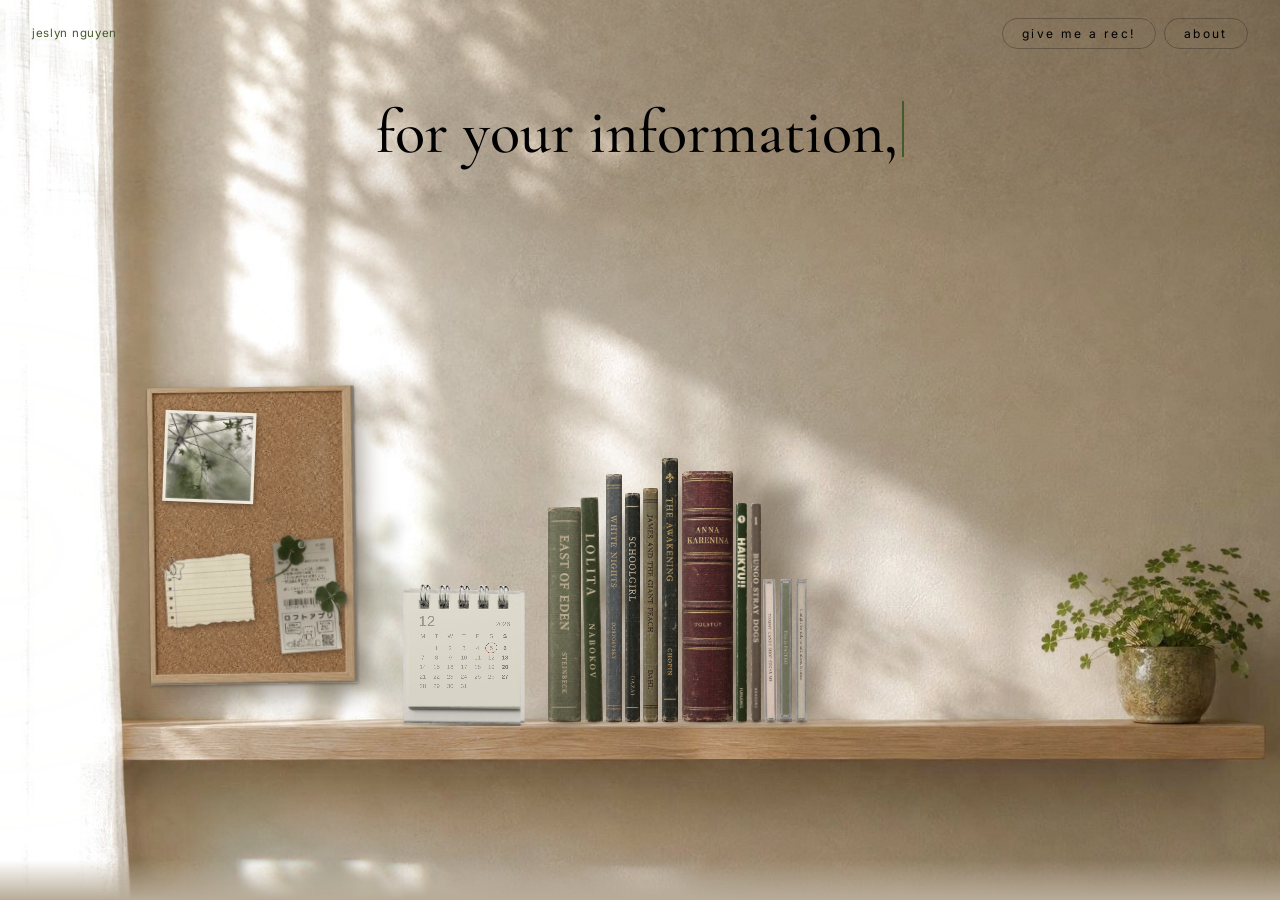
==== commit 533a6ebb: "generated spines for every book and cd, extended wall, receipt card, cover fixes Co-Authored-By: jes" ====
--- a/index.html
+++ b/index.html
@@ -4,8 +4,8 @@
   <meta charset="UTF-8" />
   <meta name="viewport" content="width=device-width, initial-scale=1.0" />
   <title>jeslyn.fyi</title>
-  <link rel="stylesheet" href="styles.css?v=90" />
-  <link rel="stylesheet" href="library/library.css?v=90" />
+  <link rel="stylesheet" href="styles.css?v=98" />
+  <link rel="stylesheet" href="library/library.css?v=98" />
 </head>
 <body>
   <header class="lib-bar">
@@ -25,6 +25,7 @@
     </div>
 
     <div class="scene" id="scene">
+      <div class="scene-sky" aria-hidden="true"></div>
       <div class="scene-track">
         <div class="lib-shelf" id="shelfRead" aria-label="my shelf"></div>
       </div>
@@ -136,10 +137,10 @@
     </form>
   </div>
 
-  <script src="library/shelf.js?v=90"></script>
-  <script src="library/library.js?v=90"></script>
-  <script src="library/recommend.js?v=90"></script>
-  <script src="library/week.js?v=90"></script>
-  <script src="library/wind.js?v=90"></script>
+  <script src="library/shelf.js?v=98"></script>
+  <script src="library/library.js?v=98"></script>
+  <script src="library/recommend.js?v=98"></script>
+  <script src="library/week.js?v=98"></script>
+  <script src="library/wind.js?v=98"></script>
 </body>
 </html>
--- a/library/library.css
+++ b/library/library.css
@@ -43,7 +43,7 @@
 .lib-btn[hidden] { display: none; }
 
 /* top bar: name on the left, rec + about on the right */
-.lib-bar { display: flex; align-items: center; justify-content: space-between; gap: 1rem; padding: 1.1rem clamp(1rem, 4vw, 2rem) 0; }
+.lib-bar { position: relative; z-index: 2; display: flex; align-items: center; justify-content: space-between; gap: 1rem; padding: 1.1rem clamp(1rem, 4vw, 2rem) 0; }
 .lib-bar .lib-kicker { margin: 0; letter-spacing: 0.06em; }
 .lib-bar-btns { display: flex; gap: 0.5rem; }
 .lib-bar .lib-btn { margin-top: 0; }
@@ -68,8 +68,11 @@
 body:has(> main.lib) > .lib-bar { flex: none; }
 main.lib { flex: 1 1 0; display: flex; flex-direction: column; }
 main.lib > .lib-top, main.lib > .lib-rest { flex: none; }
+/* the wall carries on above the photo (room-sky.jpg) so the heading sits on it */
 #scene {
-  flex: 1 1 0; min-height: max(46.5vw, 354px);
+  --sky: calc(max(100vw, 760px) * 420 / 1536);
+  flex: 1 1 0; min-height: calc(max(46.5vw, 354px) + var(--sky));
+  margin-top: calc(-15vw + 7.4rem - var(--sky));
   -webkit-mask-image: linear-gradient(to bottom, #000 calc(100% - 2.5rem), transparent);
   mask-image: linear-gradient(to bottom, #000 calc(100% - 2.5rem), transparent);
 }
@@ -88,12 +91,19 @@
   width: max(100%, 760px);
   aspect-ratio: 1536 / 1024;
 }
+.scene-sky {
+  width: max(100%, 760px);
+  aspect-ratio: 1536 / 484;
+  /* its bottom strip runs under the photo, which fades in over it */
+  margin-bottom: calc(max(100%, 760px) * -64 / 1536);
+  background: url("photo/room-sky.jpg") center / 100% 100% no-repeat;
+}
 /* the photo (and its fade) sits on a layer of its own so the hung board isn't faded with it */
 .scene-track::before {
   content: ""; position: absolute; inset: 0;
   background: url("photo/room.jpg") center / 100% 100% no-repeat;
-  -webkit-mask-image: linear-gradient(to bottom, transparent, #000 30%, #000 88%, transparent);
-  mask-image: linear-gradient(to bottom, transparent, #000 30%, #000 88%, transparent);
+  -webkit-mask-image: linear-gradient(to bottom, transparent, #000 6.25%, #000 88%, transparent);
+  mask-image: linear-gradient(to bottom, transparent, #000 6.25%, #000 88%, transparent);
 }
 /* wind.js: the curtain and clover, redrawn over the photo while the wind moves them */
 /* leaves swinging past the photo's right edge shouldn't make the shelf scroll sideways */
@@ -101,8 +111,8 @@
 .wind { position: absolute; left: 0; top: 0; pointer-events: none; }
 .wind-curtain, .wind-light {
   height: 100%;
-  -webkit-mask-image: linear-gradient(to bottom, transparent 1.5%, #000 30%, #000 88%, transparent);
-  mask-image: linear-gradient(to bottom, transparent 1.5%, #000 30%, #000 88%, transparent);
+  -webkit-mask-image: linear-gradient(to bottom, transparent, #000 6.25%, #000 88%, transparent);
+  mask-image: linear-gradient(to bottom, transparent, #000 6.25%, #000 88%, transparent);
 }
 .wind-shade {
   isolation: isolate;
@@ -179,13 +189,13 @@
 .bk-ribbon { position: absolute; z-index: -1; right: 28%; top: calc(-1.3 * var(--cm)); width: calc(0.5 * var(--cm)); height: calc(2.4 * var(--cm)); background: #4d6a2f; clip-path: polygon(0 0, 100% 0, 100% 100%, 50% 82%, 0 100%); }
 
 /* cds stand spine-out: a jewel case (a bit thicker than real so the names read), its printed spine behind clear plastic */
-.cd { width: calc(1.6 * var(--cm)); height: calc(12.4 * var(--cm)); transform: rotate(var(--lean, 0deg)); }
+.cd { width: calc(var(--cw, 1.6) * var(--cm)); height: calc(12.4 * var(--cm)); transform: rotate(var(--lean, 0deg)); }
 .cd:hover, .cd:focus-visible { transform: translateY(calc(-1.4 * var(--cm))) rotate(var(--lean, 0deg)); z-index: 3; }
 .cd-body { position: absolute; inset: 0; border-radius: 1px; overflow: hidden; pointer-events: none; background: var(--c); color: #f3eee4; transition: background-color 0.4s; }
 .cd--light .cd-body { color: #1f1d18; }
 .cd-name {
   position: absolute; inset: 5% 0; display: block; text-align: center; line-height: calc(1.6 * var(--cm));
-  writing-mode: vertical-rl; font-family: "Cormorant Garamond", Georgia, serif; font-size: calc(1.1 * var(--cm)); font-weight: 600; letter-spacing: 0.06em;
+  writing-mode: vertical-rl; font-family: "Cormorant Garamond", Georgia, serif; font-size: calc(1.1 * var(--cm) * var(--fit, 1)); font-weight: 600; letter-spacing: 0.06em;
   white-space: nowrap; overflow: hidden; text-overflow: ellipsis;
 }
 /* the plastic: bright hinge edges, a gloss streak, and the clear rails at the top and bottom */
@@ -196,6 +206,9 @@
     linear-gradient(to bottom, rgba(225, 228, 230, 0.75), rgba(160, 165, 168, 0.55) 3%, transparent 3.4%, transparent 96.6%, rgba(160, 165, 168, 0.55) 97%, rgba(225, 228, 230, 0.75));
 }
 .cd .art { display: none; }
+/* a cd with a spine photo (spine: in shelf.js) uses it instead of the printed name and drawn plastic */
+.cd-photo { position: absolute; inset: 0; width: 100%; height: 100%; object-fit: fill; display: block; }
+.cd.has-photo .cd-name, .cd.has-photo .cd-body::after { display: none; }
 
 /* the bulletin board hangs on the wall to the left, above the calendar */
 .board {
@@ -266,7 +279,7 @@
   background: url("photo/board/tack.png") center / 100% no-repeat;
   filter: drop-shadow(calc(0.06 * var(--cm)) calc(0.1 * var(--cm)) calc(0.1 * var(--cm)) rgba(45, 28, 12, 0.55));
 }
-.about-text p { line-height: 1.6; margin-bottom: 0.8rem; }
+.about-text p { line-height: 1.6; margin-bottom: 0.8rem; text-transform: none; }
 .about-text p:last-child { margin-bottom: 0; }
 .about-text a { color: inherit; text-decoration: underline; text-decoration-thickness: 1px; text-underline-offset: 3px; }
 .about-text a:hover { color: #435a2b; }
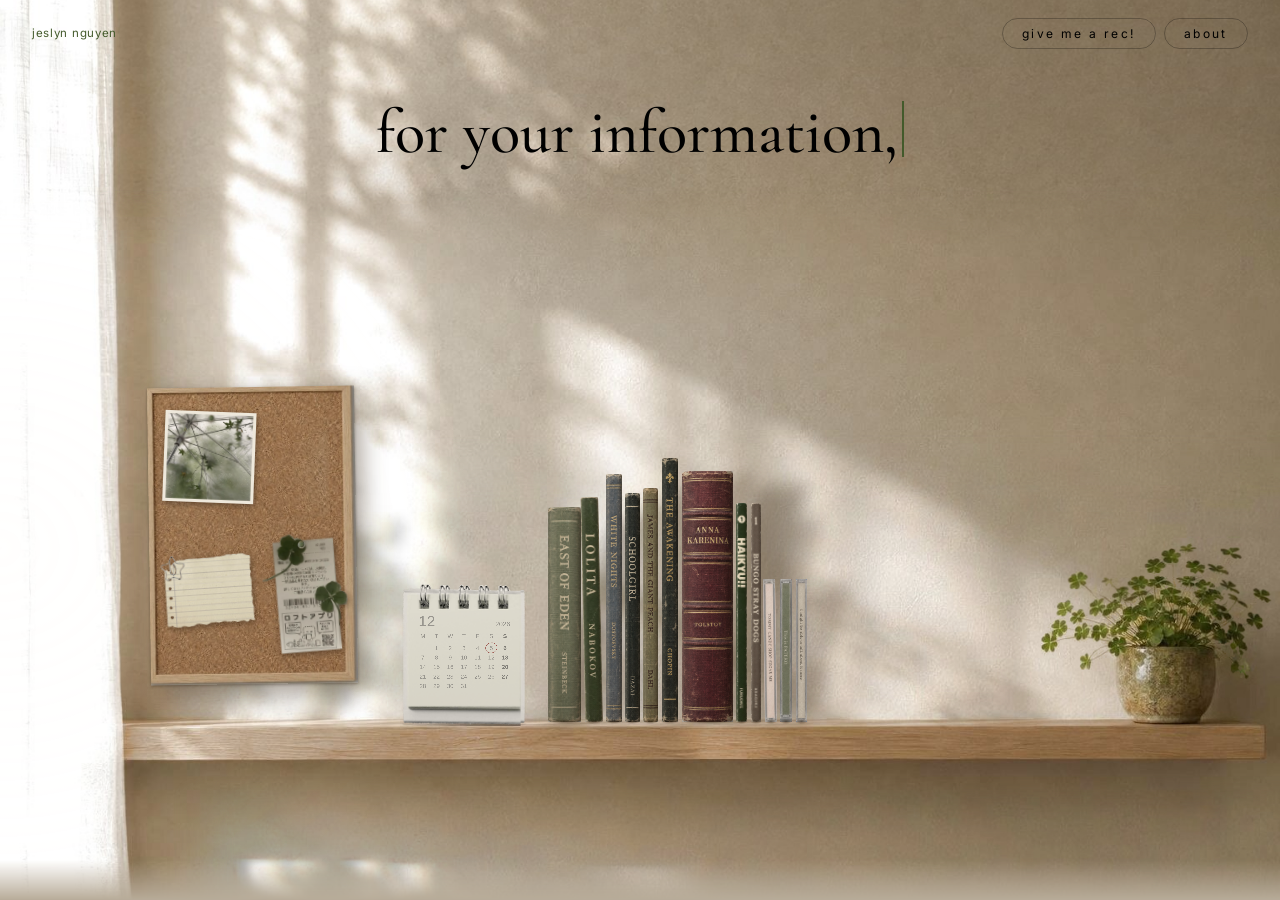
==== commit 0b7d265f: "white nights finished, cd cards say album Co-Authored-By: jeslyn <shimayuislife@gmail.com>" ====
--- a/index.html
+++ b/index.html
@@ -4,8 +4,8 @@
   <meta charset="UTF-8" />
   <meta name="viewport" content="width=device-width, initial-scale=1.0" />
   <title>jeslyn.fyi</title>
-  <link rel="stylesheet" href="styles.css?v=98" />
-  <link rel="stylesheet" href="library/library.css?v=98" />
+  <link rel="stylesheet" href="styles.css?v=99" />
+  <link rel="stylesheet" href="library/library.css?v=99" />
 </head>
 <body>
   <header class="lib-bar">
@@ -137,10 +137,10 @@
     </form>
   </div>
 
-  <script src="library/shelf.js?v=98"></script>
-  <script src="library/library.js?v=98"></script>
-  <script src="library/recommend.js?v=98"></script>
-  <script src="library/week.js?v=98"></script>
-  <script src="library/wind.js?v=98"></script>
+  <script src="library/shelf.js?v=99"></script>
+  <script src="library/library.js?v=99"></script>
+  <script src="library/recommend.js?v=99"></script>
+  <script src="library/week.js?v=99"></script>
+  <script src="library/wind.js?v=99"></script>
 </body>
 </html>
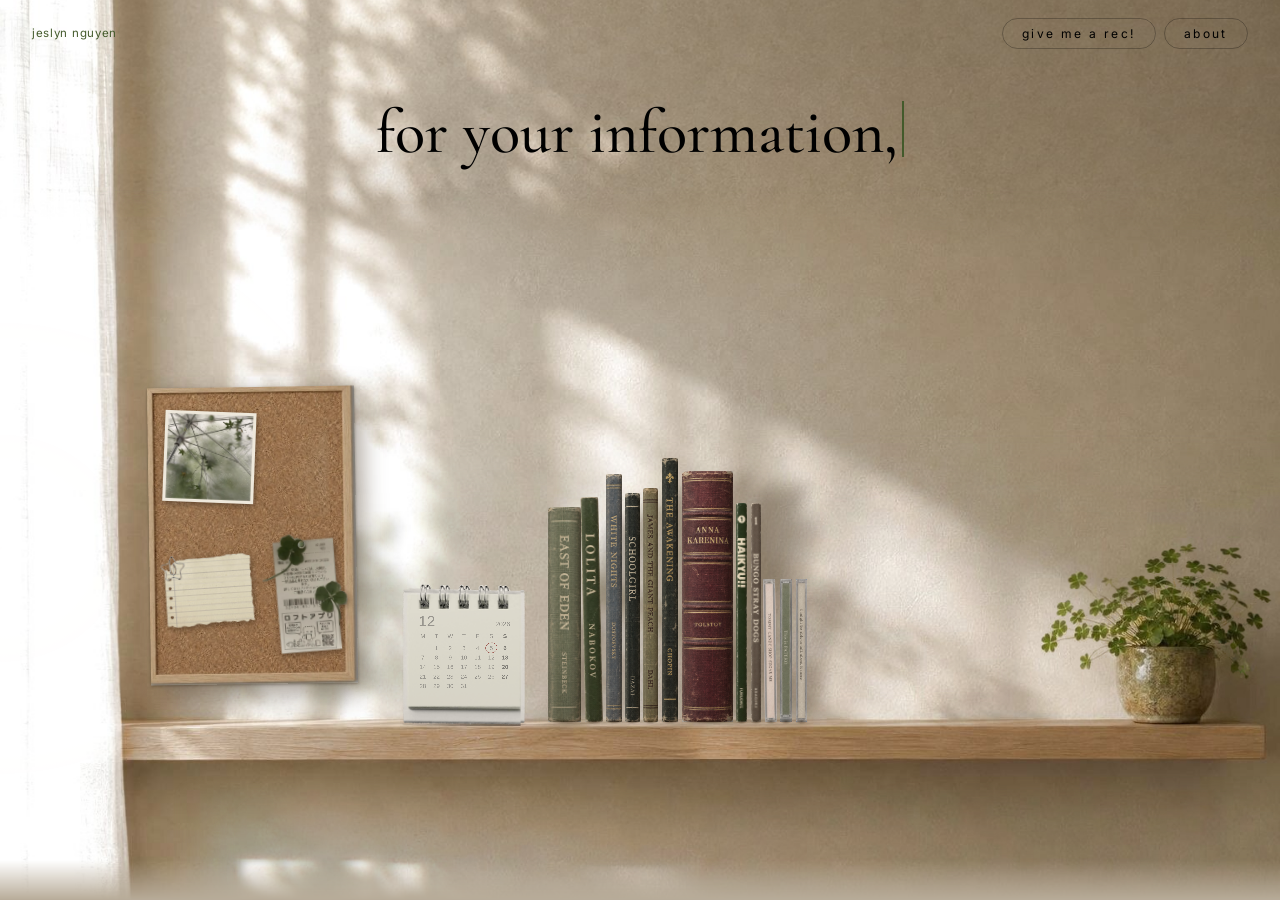
==== commit 9ce531f9: "lolita, white nights, bungo stray dogs card text Co-Authored-By: jeslyn <shimayuislife@gmail.com>" ====
--- a/index.html
+++ b/index.html
@@ -4,8 +4,8 @@
   <meta charset="UTF-8" />
   <meta name="viewport" content="width=device-width, initial-scale=1.0" />
   <title>jeslyn.fyi</title>
-  <link rel="stylesheet" href="styles.css?v=99" />
-  <link rel="stylesheet" href="library/library.css?v=99" />
+  <link rel="stylesheet" href="styles.css?v=102" />
+  <link rel="stylesheet" href="library/library.css?v=102" />
 </head>
 <body>
   <header class="lib-bar">
@@ -137,10 +137,10 @@
     </form>
   </div>
 
-  <script src="library/shelf.js?v=99"></script>
-  <script src="library/library.js?v=99"></script>
-  <script src="library/recommend.js?v=99"></script>
-  <script src="library/week.js?v=99"></script>
-  <script src="library/wind.js?v=99"></script>
+  <script src="library/shelf.js?v=102"></script>
+  <script src="library/library.js?v=102"></script>
+  <script src="library/recommend.js?v=102"></script>
+  <script src="library/week.js?v=102"></script>
+  <script src="library/wind.js?v=102"></script>
 </body>
 </html>
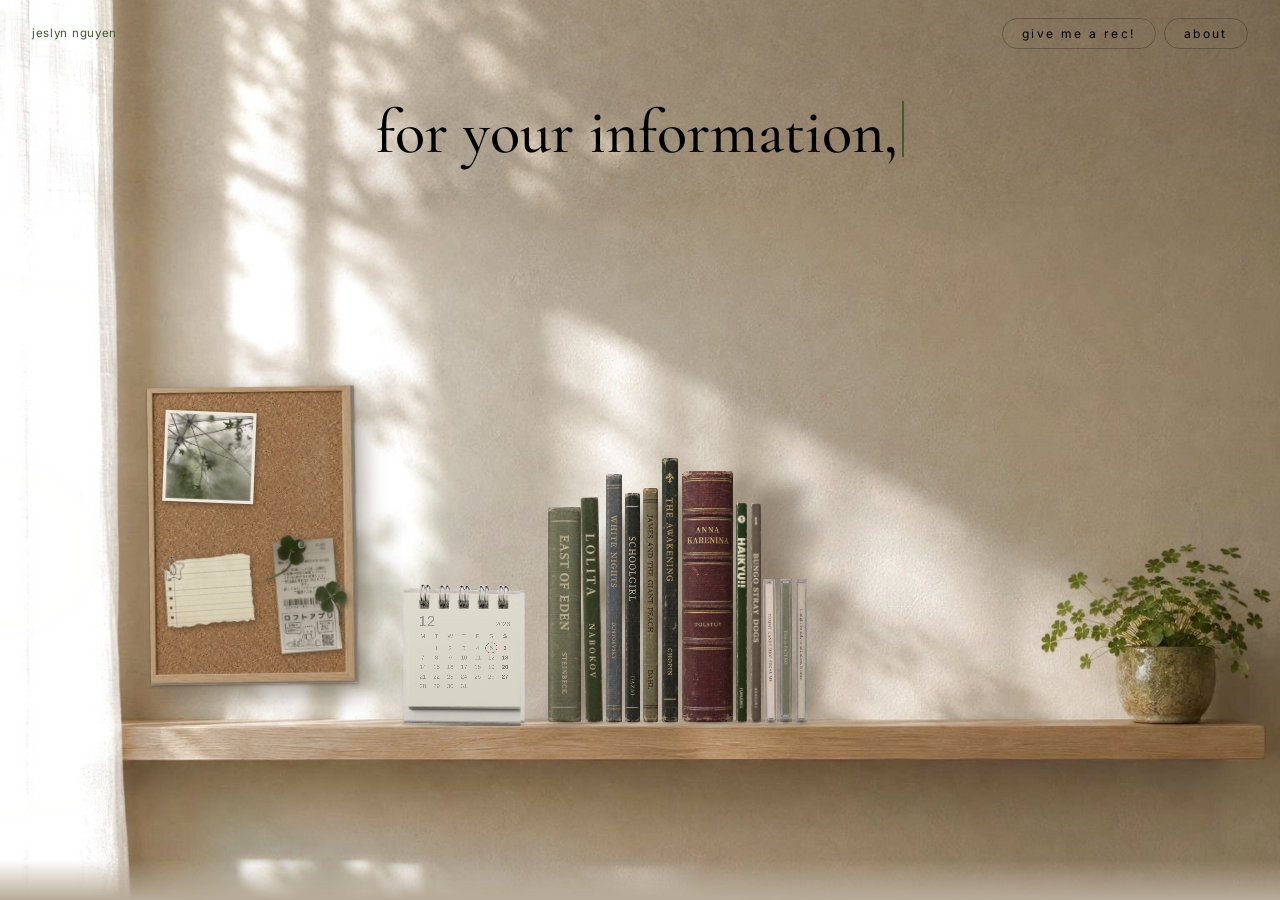
==== commit e6e5c75b: "about: backend, data infra & ml systems Co-Authored-By: jeslyn <shimayuislife@gmail.com>" ====
--- a/index.html
+++ b/index.html
@@ -4,8 +4,8 @@
   <meta charset="UTF-8" />
   <meta name="viewport" content="width=device-width, initial-scale=1.0" />
   <title>jeslyn.fyi</title>
-  <link rel="stylesheet" href="styles.css?v=102" />
-  <link rel="stylesheet" href="library/library.css?v=102" />
+  <link rel="stylesheet" href="styles.css?v=103" />
+  <link rel="stylesheet" href="library/library.css?v=103" />
 </head>
 <body>
   <header class="lib-bar">
@@ -137,10 +137,10 @@
     </form>
   </div>
 
-  <script src="library/shelf.js?v=102"></script>
-  <script src="library/library.js?v=102"></script>
-  <script src="library/recommend.js?v=102"></script>
-  <script src="library/week.js?v=102"></script>
-  <script src="library/wind.js?v=102"></script>
+  <script src="library/shelf.js?v=103"></script>
+  <script src="library/library.js?v=103"></script>
+  <script src="library/recommend.js?v=103"></script>
+  <script src="library/week.js?v=103"></script>
+  <script src="library/wind.js?v=103"></script>
 </body>
 </html>
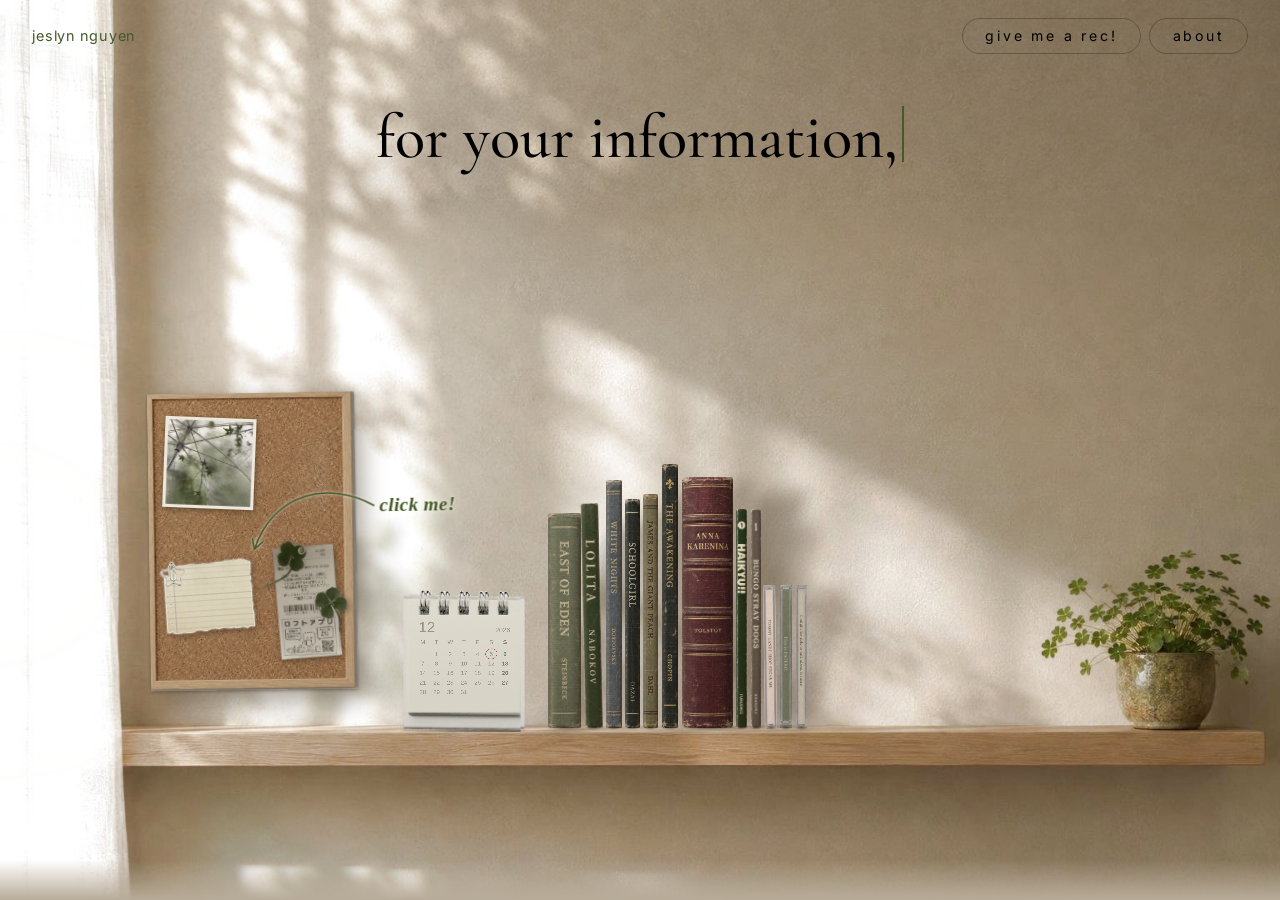
==== commit eb1363b1: "first-visit click-me hint on the note, shelf tip in fyi card, bigger top bar Co-Authored-By: jeslyn " ====
--- a/index.html
+++ b/index.html
@@ -4,8 +4,8 @@
   <meta charset="UTF-8" />
   <meta name="viewport" content="width=device-width, initial-scale=1.0" />
   <title>jeslyn.fyi</title>
-  <link rel="stylesheet" href="styles.css?v=103" />
-  <link rel="stylesheet" href="library/library.css?v=103" />
+  <link rel="stylesheet" href="styles.css?v=106" />
+  <link rel="stylesheet" href="library/library.css?v=106" />
 </head>
 <body>
   <header class="lib-bar">
@@ -137,10 +137,10 @@
     </form>
   </div>
 
-  <script src="library/shelf.js?v=103"></script>
-  <script src="library/library.js?v=103"></script>
-  <script src="library/recommend.js?v=103"></script>
-  <script src="library/week.js?v=103"></script>
-  <script src="library/wind.js?v=103"></script>
+  <script src="library/shelf.js?v=106"></script>
+  <script src="library/library.js?v=106"></script>
+  <script src="library/recommend.js?v=106"></script>
+  <script src="library/week.js?v=106"></script>
+  <script src="library/wind.js?v=106"></script>
 </body>
 </html>
--- a/library/library.css
+++ b/library/library.css
@@ -44,9 +44,9 @@
 
 /* top bar: name on the left, rec + about on the right */
 .lib-bar { position: relative; z-index: 2; display: flex; align-items: center; justify-content: space-between; gap: 1rem; padding: 1.1rem clamp(1rem, 4vw, 2rem) 0; }
-.lib-bar .lib-kicker { margin: 0; letter-spacing: 0.06em; }
+.lib-bar .lib-kicker { margin: 0; font-size: 0.9rem; letter-spacing: 0.06em; }
 .lib-bar-btns { display: flex; gap: 0.5rem; }
-.lib-bar .lib-btn { margin-top: 0; }
+.lib-bar .lib-btn { margin-top: 0; padding: 0.55rem 1.4rem; font-size: 0.88rem; }
 
 /* fixed room for up to 3 lines, so hovering never nudges the shelf */
 .lib-now {
@@ -269,6 +269,26 @@
 .pin-rain:hover { transform: rotate(calc(var(--tilt) - 2.4deg)) scale(1.015); }
 .pin-receipt:hover { animation: pin-flutter 0.9s ease-in-out; }
 .pin-note:hover { transform: rotate(calc(var(--tilt) + 2deg)) scale(1.02); }
+/* first-visit hint: a white outline around the note and a green hand-drawn arrow from the wall beside the board */
+.board.hint .pin-note {
+  filter: drop-shadow(0 0 calc(0.06 * var(--cm)) #fff) drop-shadow(0 0 calc(0.06 * var(--cm)) #fff) drop-shadow(0 0 calc(0.1 * var(--cm)) rgba(255, 255, 255, 0.9))
+    drop-shadow(calc(0.1 * var(--cm)) calc(0.18 * var(--cm)) calc(0.28 * var(--cm)) rgba(45, 28, 12, 0.5));
+}
+.hint-call {
+  position: absolute; left: 0; top: 0; width: 200%; height: 100%; overflow: visible; pointer-events: none;
+  fill: none; stroke: #435a2b; stroke-width: 3.4; stroke-linecap: round; stroke-linejoin: round;
+  filter: drop-shadow(0 0 calc(0.15 * var(--cm)) rgba(255, 252, 240, 0.85));
+  animation: hint-bob 2.6s 1.8s ease-in-out infinite;
+}
+.hint-line { stroke-dasharray: 1; stroke-dashoffset: 1; animation: hint-draw 0.9s 0.6s cubic-bezier(0.45, 0, 0.25, 1) forwards; }
+.hint-head, .hint-call text { opacity: 0; animation: hint-in 0.3s 1.4s ease forwards; }
+.hint-call text {
+  fill: #435a2b; stroke: none; font-family: "Cormorant Garamond", Georgia, serif; font-style: italic; font-weight: 600;
+  font-size: 40px; letter-spacing: 0.02em; text-transform: none;
+}
+@keyframes hint-draw { to { stroke-dashoffset: 0; } }
+@keyframes hint-in { to { opacity: 1; } }
+@keyframes hint-bob { 50% { transform: translate(0.6%, -0.8%); } }
 @keyframes pin-flutter {
   25% { transform: rotate(calc(var(--tilt) - 2.5deg)); }
   50% { transform: rotate(calc(var(--tilt) + 1.6deg)); }
@@ -397,7 +417,7 @@
 .lib-nav button:hover { text-decoration: underline; text-underline-offset: 3px; }
 
 @media (max-width: 700px) {
-  .lib-bar .lib-btn { padding: 0.4rem 0.8rem; letter-spacing: 0.12em; }
+  .lib-bar .lib-btn { padding: 0.45rem 0.9rem; font-size: 0.8rem; letter-spacing: 0.12em; }
   .lib-overlay { align-items: flex-start; overflow-y: auto; }
   .lib-open { grid-template-columns: 1fr; gap: 1.2rem; justify-items: center; max-height: none; }
   .lib-art { width: 150px; }
@@ -409,6 +429,7 @@
   .lib-art--cd .lib-disc, .lib-disc::before { animation: none; }
   .lib-art--cd .lib-disc { transform: translateX(42%); }
   .lib-heading::after { display: none; }
+  .hint-call, .hint-line, .hint-head, .hint-call text { animation: none; opacity: 1; stroke-dashoffset: 0; }
 }
 
 /* recommend a book */
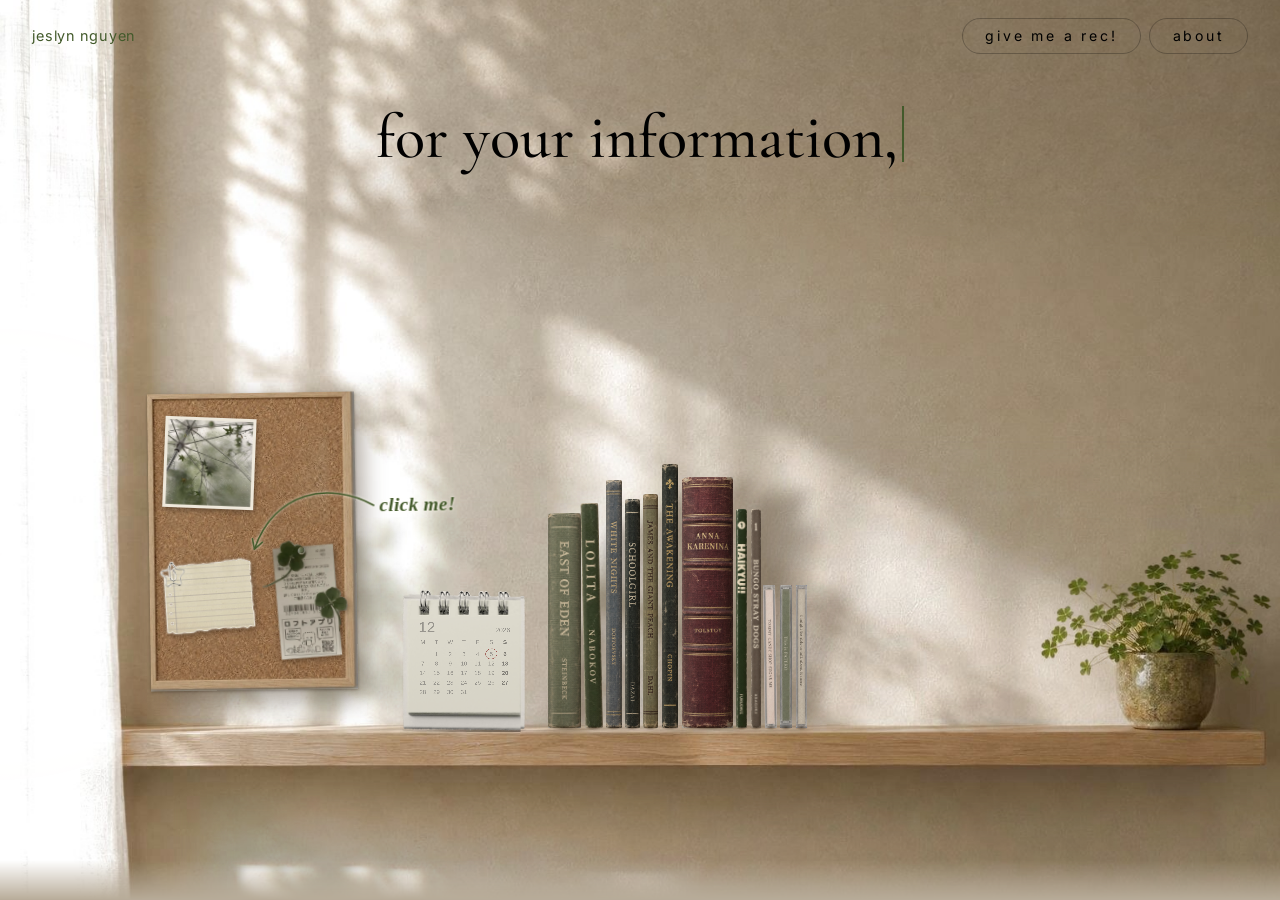
==== commit 5add87d4: "search metadata, cd player, favorite track links, web3forms rec emails Co-Authored-By: jeslyn <shima" ====
--- a/index.html
+++ b/index.html
@@ -3,9 +3,50 @@
 <head>
   <meta charset="UTF-8" />
   <meta name="viewport" content="width=device-width, initial-scale=1.0" />
-  <title>jeslyn.fyi</title>
-  <link rel="stylesheet" href="styles.css?v=106" />
-  <link rel="stylesheet" href="library/library.css?v=106" />
+  <title>jeslyn nguyen · uc berkeley</title>
+  <meta name="description" content="jeslyn nguyen, a junior studying data science &amp; linguistics at uc berkeley, into backend, data infra &amp; ml systems. a personal library of the books, manga and albums that changed me." />
+  <link rel="canonical" href="https://jeslyn.fyi/" />
+  <meta property="og:type" content="profile" />
+  <meta property="og:site_name" content="jeslyn.fyi" />
+  <meta property="og:title" content="jeslyn nguyen · uc berkeley" />
+  <meta property="og:description" content="for your information, a personal library of the books, manga and albums that changed me." />
+  <meta property="og:url" content="https://jeslyn.fyi/" />
+  <meta property="og:image" content="https://jeslyn.fyi/og.jpg" />
+  <meta property="og:image:width" content="1200" />
+  <meta property="og:image:height" content="630" />
+  <meta property="profile:first_name" content="Jeslyn" />
+  <meta property="profile:last_name" content="Nguyen" />
+  <meta name="twitter:card" content="summary_large_image" />
+  <script type="application/ld+json">
+  {
+    "@context": "https://schema.org",
+    "@graph": [
+      {
+        "@type": "WebSite",
+        "@id": "https://jeslyn.fyi/#website",
+        "url": "https://jeslyn.fyi/",
+        "name": "jeslyn.fyi",
+        "author": { "@id": "https://jeslyn.fyi/#jeslyn" }
+      },
+      {
+        "@type": "Person",
+        "@id": "https://jeslyn.fyi/#jeslyn",
+        "name": "Jeslyn Nguyen",
+        "url": "https://jeslyn.fyi/",
+        "description": "Data science and linguistics student at UC Berkeley interested in backend, data infrastructure and ML systems.",
+        "affiliation": { "@type": "CollegeOrUniversity", "name": "University of California, Berkeley", "sameAs": "https://www.berkeley.edu/" },
+        "knowsAbout": ["Backend engineering", "Data infrastructure", "Machine learning systems", "Data science", "Linguistics"],
+        "sameAs": [
+          "https://github.com/gojosleftsock",
+          "https://www.linkedin.com/in/jeslyn-nguyen/",
+          "https://www.instagram.com/jeslynnguyen_/"
+        ]
+      }
+    ]
+  }
+  </script>
+  <link rel="stylesheet" href="styles.css?v=114" />
+  <link rel="stylesheet" href="library/library.css?v=114" />
 </head>
 <body>
   <header class="lib-bar">
@@ -16,6 +57,7 @@
     </div>
   </header>
   <main class="lib">
+    <p class="sr-only">Jeslyn Nguyen is a junior studying data science and linguistics at UC Berkeley, interested in backend, data infrastructure and ML systems. jeslyn.fyi is her personal library of the books, manga and albums that changed her.</p>
     <div class="site lib-top">
       <header class="lib-hero">
         <h1 class="lib-heading" id="libHeading">for your information,</h1>
@@ -137,10 +179,10 @@
     </form>
   </div>
 
-  <script src="library/shelf.js?v=106"></script>
-  <script src="library/library.js?v=106"></script>
-  <script src="library/recommend.js?v=106"></script>
-  <script src="library/week.js?v=106"></script>
-  <script src="library/wind.js?v=106"></script>
+  <script src="library/shelf.js?v=114"></script>
+  <script src="library/library.js?v=114"></script>
+  <script src="library/recommend.js?v=114"></script>
+  <script src="library/week.js?v=114"></script>
+  <script src="library/wind.js?v=114"></script>
 </body>
 </html>
--- a/library/library.css
+++ b/library/library.css
@@ -1,3 +1,4 @@
+.sr-only { position: absolute; width: 1px; height: 1px; padding: 0; margin: -1px; overflow: hidden; clip: rect(0 0 0 0); white-space: nowrap; border: 0; }
 /* digital library bookshelf (digital-library.html) */
 .lib, .lib-overlay { --paper: #f4f2ed; --wood: #ddd8ce; --wood-dark: #bdb6a8; --shadow: 42, 36, 20; --grain: url("data:image/svg+xml,%3Csvg xmlns='http://www.w3.org/2000/svg' width='140' height='140'%3E%3Cfilter id='n'%3E%3CfeTurbulence type='fractalNoise' baseFrequency='0.85' numOctaves='2' stitchTiles='stitch'/%3E%3CfeColorMatrix values='0 0 0 0 0  0 0 0 0 0  0 0 0 0 0  0 0 0 0.22 0'/%3E%3C/filter%3E%3Crect width='140' height='140' filter='url(%23n)'/%3E%3C/svg%3E"); }
 .lib-locked { overflow: hidden; }
@@ -328,7 +329,19 @@
   box-shadow: inset 0 0 0 1px rgba(120, 120, 126, 0.35);
 }
 .lib-art--playing .lib-disc::before { animation: lib-spin 6s linear 1.05s infinite; }
-@keyframes lib-slide { from { transform: translateX(0); } to { transform: translateX(42%); } }
+@keyframes lib-slide { from { transform: translateX(0); } to { transform: translateX(14%); } }
+/* pressing play slides the disc the rest of the way to halfway out, and it spins while the song plays */
+.lib-art--cd .lib-disc { transition: translate 0.7s cubic-bezier(0.25, 0.8, 0.25, 1); }
+.lib-art--out .lib-disc { translate: 36% 0; }
+.lib-art--out .lib-disc::before { animation: lib-spin 4s linear 0.35s infinite paused; }
+.lib-art--music .lib-disc::before { animation-play-state: running; }
+.lib-play {
+  display: inline-grid; place-items: center; width: 1.9rem; height: 1.9rem; margin-left: 0.6rem; padding: 0;
+  border: 1px solid rgba(0, 0, 0, 0.25); border-radius: 50%; background: none; color: inherit; cursor: pointer;
+  vertical-align: middle; transition: border-color 0.15s, color 0.15s;
+}
+.lib-play svg { width: 0.7rem; height: 0.7rem; fill: currentColor; }
+.lib-play:hover { color: var(--accent); border-color: var(--accent); }
 @keyframes lib-spin { to { transform: rotate(360deg); } }
 @media (min-width: 701px) { .lib-open:has(.lib-art--cd) { gap: 8.5rem; } }
 
@@ -396,8 +409,10 @@
 .lib-quote { font-style: italic; font-size: 0.95rem; color: rgba(0, 0, 0, 0.7); margin-bottom: 0.8rem; }
 .lib-quote[hidden] { display: none; }
 .lib-row { display: flex; justify-content: space-between; gap: 1rem; padding: 0.45rem 0; border-bottom: 1px dashed rgba(0, 0, 0, 0.15); font-size: 0.9rem; }
-.lib-row dt { color: rgba(0, 0, 0, 0.5); }
+.lib-row dt { color: rgba(0, 0, 0, 0.5); white-space: nowrap; }
 .lib-row dd { text-align: right; font-weight: 500; }
+.lib-fav { color: inherit; text-decoration: underline; text-decoration-color: rgba(0, 0, 0, 0.25); text-underline-offset: 0.2em; transition: color 0.15s, text-decoration-color 0.15s; }
+.lib-fav:hover { color: var(--accent); text-decoration-color: currentColor; }
 .lib-detail { margin-top: 1.1rem; border-top: 1.5px solid var(--accent); padding-top: 0.9rem; }
 .lib-detail[hidden] { display: none; }
 .lib-detail h4 { font-size: 0.72rem; letter-spacing: 0.1em; color: var(--accent); margin-bottom: 0.3rem; }
@@ -427,7 +442,7 @@
 @media (prefers-reduced-motion: reduce) {
   .bk, .cd, .cd-body, .board, .cal, .cal .today::after, .pin, .bk::before, .cd::before, .board::before, .bk::after, .cd::after, .lib-overlay, .lib-open, .rec { transition: none; animation: none; }
   .lib-art--cd .lib-disc, .lib-disc::before { animation: none; }
-  .lib-art--cd .lib-disc { transform: translateX(42%); }
+  .lib-art--cd .lib-disc { transform: translateX(14%); transition: none; }
   .lib-heading::after { display: none; }
   .hint-call, .hint-line, .hint-head, .hint-call text { animation: none; opacity: 1; stroke-dashoffset: 0; }
 }
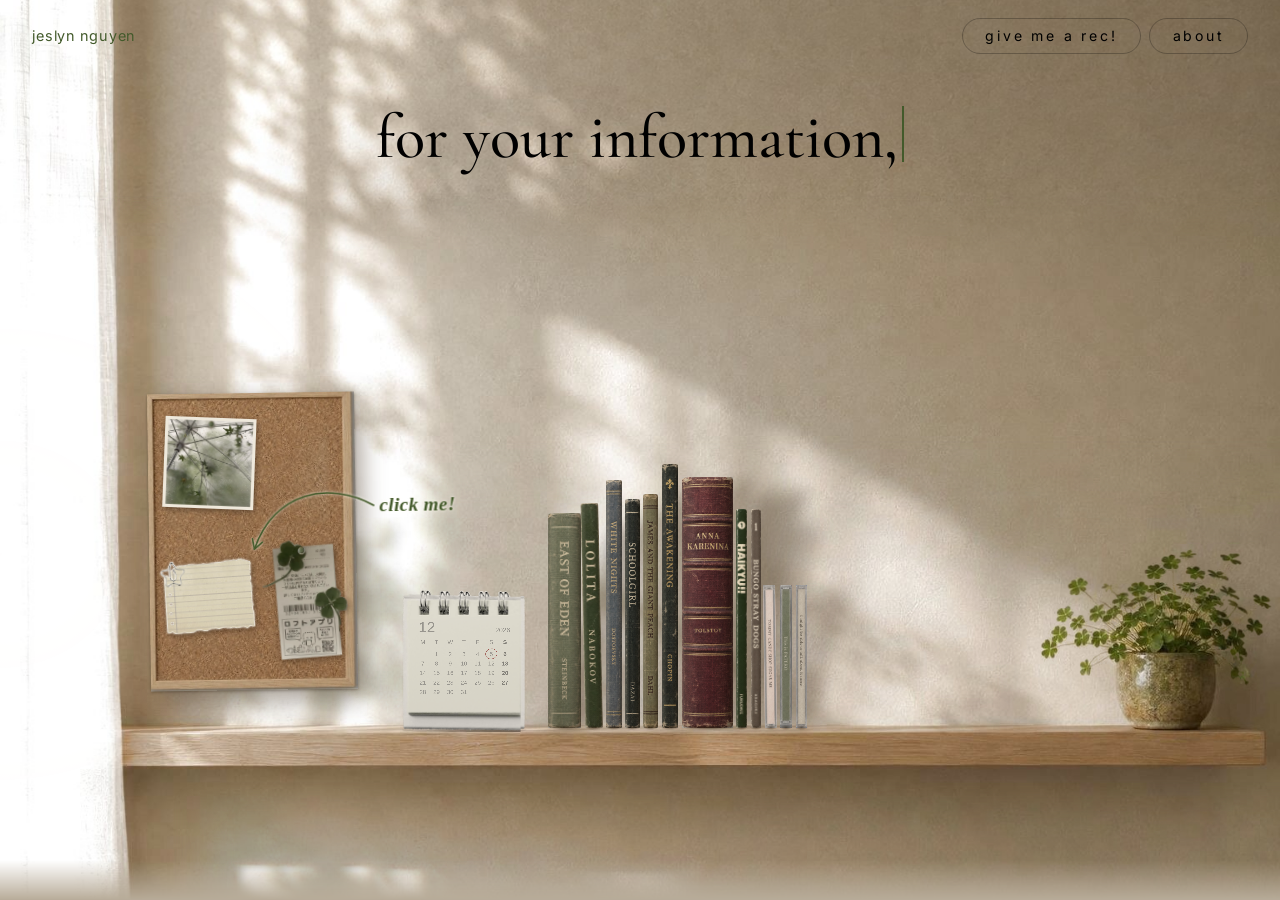
==== commit 72f1a75f: "tab title back to jeslyn.fyi Co-Authored-By: jeslyn <shimayuislife@gmail.com>" ====
--- a/index.html
+++ b/index.html
@@ -3,7 +3,7 @@
 <head>
   <meta charset="UTF-8" />
   <meta name="viewport" content="width=device-width, initial-scale=1.0" />
-  <title>jeslyn nguyen · uc berkeley</title>
+  <title>jeslyn.fyi</title>
   <meta name="description" content="jeslyn nguyen, a junior studying data science &amp; linguistics at uc berkeley, into backend, data infra &amp; ml systems. a personal library of the books, manga and albums that changed me." />
   <link rel="canonical" href="https://jeslyn.fyi/" />
   <meta property="og:type" content="profile" />
